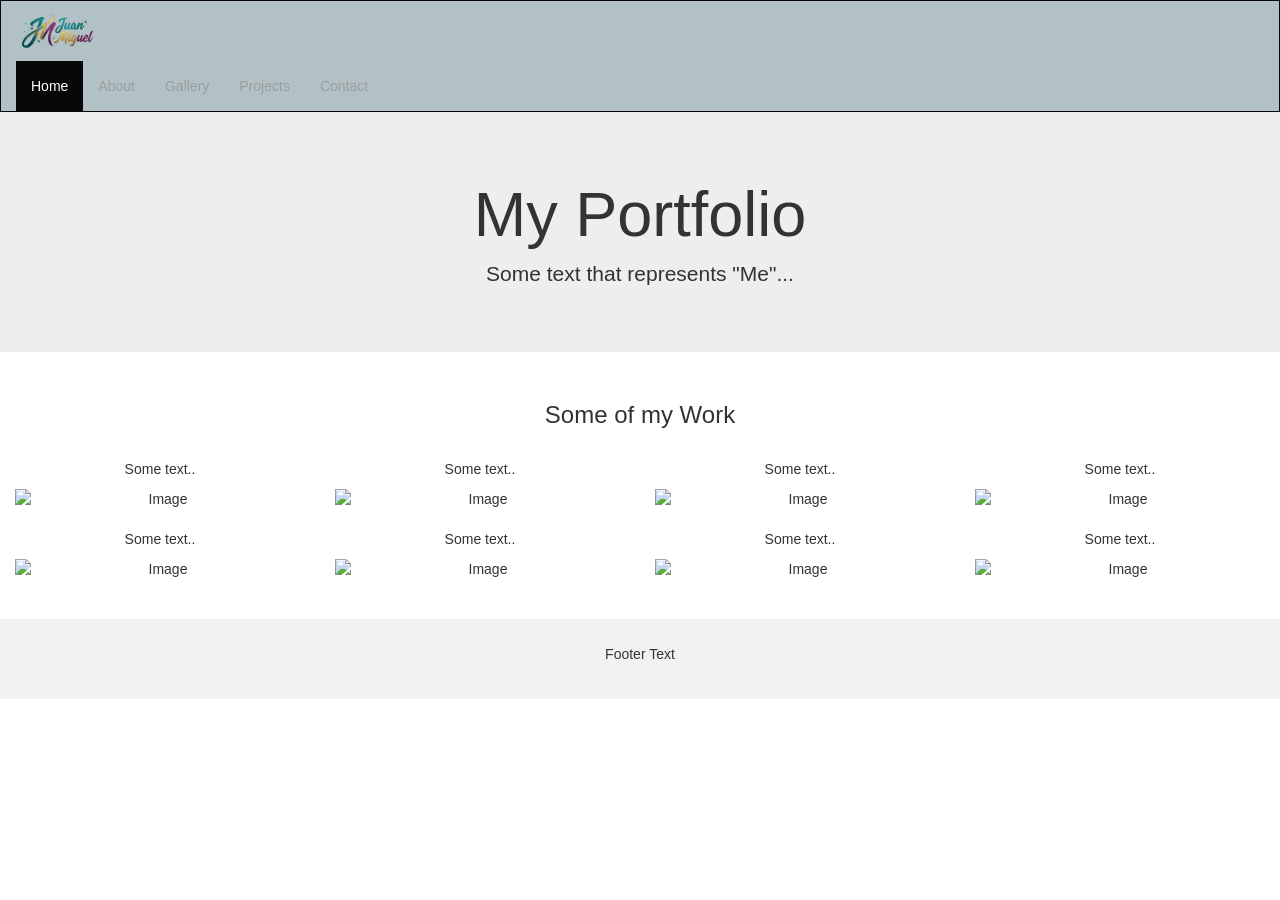
==== Task 1/index.html @ da9d30b0 "maayos yung nav bar" ====
<!DOCTYPE html>
<html lang="en">
<head>
  <title>Task One Portfolio</title>
  <meta charset="utf-8">
  <meta name="viewport" content="width=device-width, initial-scale=1">
  <link rel="stylesheet" href="https://maxcdn.bootstrapcdn.com/bootstrap/3.4.1/css/bootstrap.min.css">
  <script src="https://ajax.googleapis.com/ajax/libs/jquery/3.7.1/jquery.min.js"></script>
  <script src="https://maxcdn.bootstrapcdn.com/bootstrap/3.4.1/js/bootstrap.min.js"></script>
  <style>
    /* Remove the navbar's default margin-bottom and rounded borders */ 

    .navbar {
  margin-bottom: 0;
  border-radius: 0;
  background-color: rgb(177, 193, 197);
}
.navbar-toggle {
  float: right !important;
  margin-right: 15px;
}
.navbar-header {
  float: left;
   width: 100%;
}
  .logo {
  height: 60px;
  width: auto;
  display: block;
  
}
    /* Add a gray background color and some padding to the footer */
    footer {
      background-color: #f2f2f2;
      padding: 25px;
    }
  </style>
</head>
<body>

<nav class="navbar navbar-inverse">
    <div class="navbar-header">
      <button type="button" class="navbar-toggle" data-toggle="collapse" data-target="#myNavbar">
        <span class="icon-bar"></span>
        <span class="icon-bar"></span>
        <span class="icon-bar"></span>                        
      </button>
          <img src="logo.png" class="logo" alt="Logo">
    </div>
    <div class="collapse navbar-collapse" id="myNavbar">
      <ul class="nav navbar-nav">
        <li class="active"><a href="#">Home</a></li>
        <li><a href="#">About</a></li>
        <li><a href="#">Gallery</a></li>
        <li><a href="#">Projects</a></li>
        <li><a href="#">Contact</a></li>
      </ul>
    </div>
  </div>
</nav>

<div class="jumbotron">
  <div class="container text-center">
    <h1>My Portfolio</h1>      
    <p>Some text that represents "Me"...</p>
  </div>
</div>
  
<div class="container-fluid bg-3 text-center">    
  <h3>Some of my Work</h3><br>
  <div class="row">
    <div class="col-sm-3">
      <p>Some text..</p>
      <img src="https://placehold.it/150x80?text=IMAGE" class="img-responsive" style="width:100%" alt="Image">
    </div>
    <div class="col-sm-3"> 
      <p>Some text..</p>
      <img src="https://placehold.it/150x80?text=IMAGE" class="img-responsive" style="width:100%" alt="Image">
    </div>
    <div class="col-sm-3"> 
      <p>Some text..</p>
      <img src="https://placehold.it/150x80?text=IMAGE" class="img-responsive" style="width:100%" alt="Image">
    </div>
    <div class="col-sm-3">
      <p>Some text..</p>
      <img src="https://placehold.it/150x80?text=IMAGE" class="img-responsive" style="width:100%" alt="Image">
    </div>
  </div>
</div><br>

<div class="container-fluid bg-3 text-center">    
  <div class="row">
    <div class="col-sm-3">
      <p>Some text..</p>
      <img src="https://placehold.it/150x80?text=IMAGE" class="img-responsive" style="width:100%" alt="Image">
    </div>
    <div class="col-sm-3"> 
      <p>Some text..</p>
      <img src="https://placehold.it/150x80?text=IMAGE" class="img-responsive" style="width:100%" alt="Image">
    </div>
    <div class="col-sm-3"> 
      <p>Some text..</p>
      <img src="https://placehold.it/150x80?text=IMAGE" class="img-responsive" style="width:100%" alt="Image">
    </div>
    <div class="col-sm-3">
      <p>Some text..</p>
      <img src="https://placehold.it/150x80?text=IMAGE" class="img-responsive" style="width:100%" alt="Image">
    </div>
  </div>
</div><br><br>

<footer class="container-fluid text-center">
  <p>Footer Text</p>
</footer>

</body>
</html>
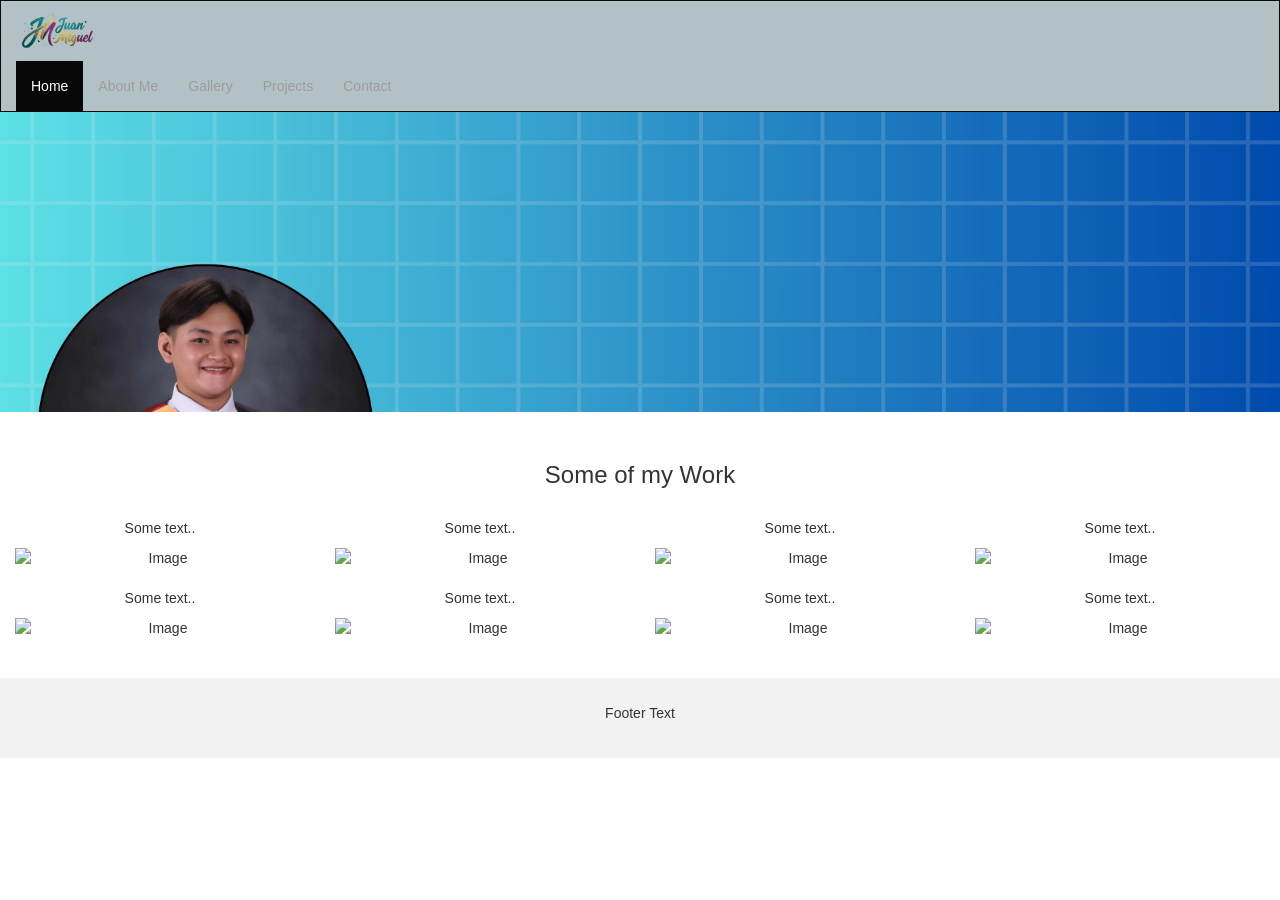
==== commit 2d722487: "may banner" ====
--- a/Task 1/index.html
+++ b/Task 1/index.html
@@ -34,6 +34,13 @@
       background-color: #f2f2f2;
       padding: 25px;
     }
+.portfolio-banner {
+  width: 100%;
+  height: 300px;
+  object-fit: cover;
+  object-position: top;
+  display: block;
+}
   </style>
 </head>
 <body>
@@ -45,12 +52,12 @@
         <span class="icon-bar"></span>
         <span class="icon-bar"></span>                        
       </button>
-          <img src="logo.png" class="logo" alt="Logo">
+          <img src="logo.png" class="logo" alt="Logo"> 
     </div>
     <div class="collapse navbar-collapse" id="myNavbar">
       <ul class="nav navbar-nav">
         <li class="active"><a href="#">Home</a></li>
-        <li><a href="#">About</a></li>
+        <li><a href="#">About Me</a></li>
         <li><a href="#">Gallery</a></li>
         <li><a href="#">Projects</a></li>
         <li><a href="#">Contact</a></li>
@@ -59,11 +66,8 @@
   </div>
 </nav>
 
-<div class="jumbotron">
-  <div class="container text-center">
-    <h1>My Portfolio</h1>      
-    <p>Some text that represents "Me"...</p>
-  </div>
+<div class="jumbotron" style="padding: 0; overflow: hidden;">
+  <img src="pic1.jpg" alt="My Portfolio" class="portfolio-banner">
 </div>
   
 <div class="container-fluid bg-3 text-center">    
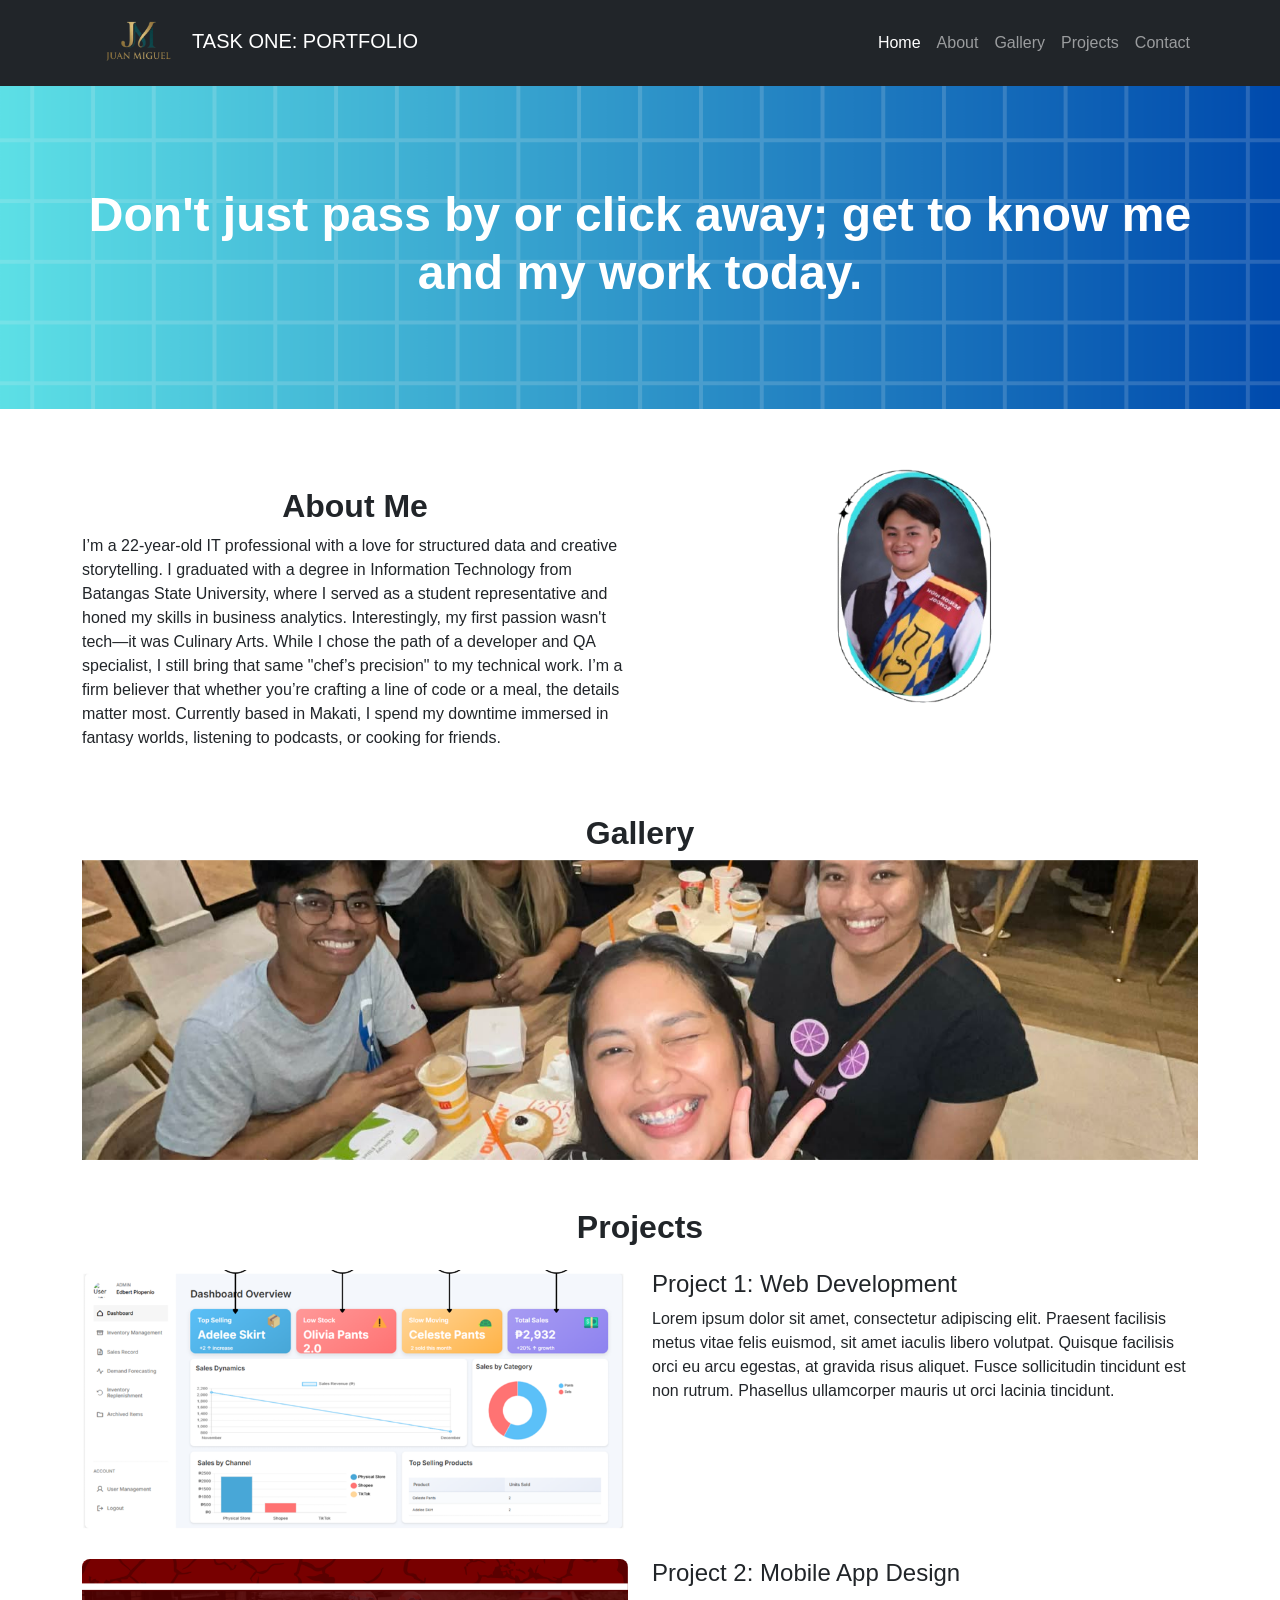
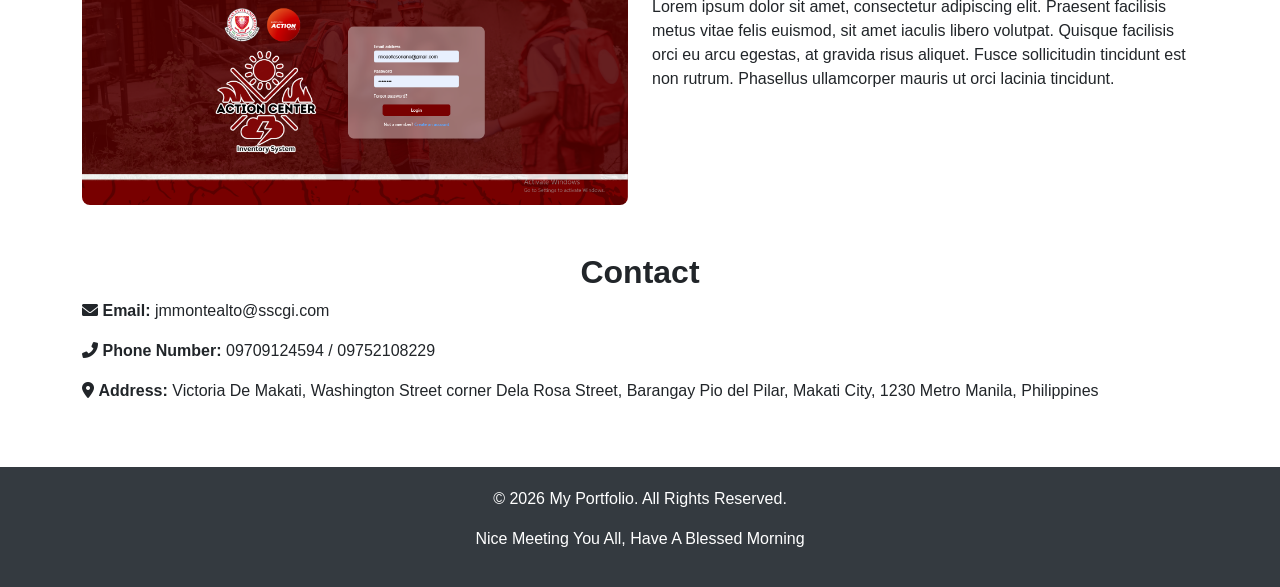
==== commit 163e0366: "yung bagong gawa sa bahay" ====
--- a/Task 1/index.html
+++ b/Task 1/index.html
@@ -1,121 +1,250 @@
 <!DOCTYPE html>
 <html lang="en">
 <head>
-  <title>Task One Portfolio</title>
-  <meta charset="utf-8">
-  <meta name="viewport" content="width=device-width, initial-scale=1">
-  <link rel="stylesheet" href="https://maxcdn.bootstrapcdn.com/bootstrap/3.4.1/css/bootstrap.min.css">
-  <script src="https://ajax.googleapis.com/ajax/libs/jquery/3.7.1/jquery.min.js"></script>
-  <script src="https://maxcdn.bootstrapcdn.com/bootstrap/3.4.1/js/bootstrap.min.js"></script>
-  <style>
-    /* Remove the navbar's default margin-bottom and rounded borders */ 
-
-    .navbar {
-  margin-bottom: 0;
-  border-radius: 0;
-  background-color: rgb(177, 193, 197);
-}
-.navbar-toggle {
-  float: right !important;
-  margin-right: 15px;
-}
-.navbar-header {
-  float: left;
-   width: 100%;
-}
-  .logo {
-  height: 60px;
-  width: auto;
-  display: block;
-  
-}
-    /* Add a gray background color and some padding to the footer */
-    footer {
-      background-color: #f2f2f2;
-      padding: 25px;
-    }
-.portfolio-banner {
-  width: 100%;
-  height: 300px;
-  object-fit: cover;
-  object-position: top;
-  display: block;
-}
-  </style>
+    <meta charset="UTF-8">
+    <meta name="viewport" content="width=device-width, initial-scale=1.0">
+    <title>Portfolio</title>
+    <!-- Bootstrap CSS -->
+    <link href="https://cdn.jsdelivr.net/npm/bootstrap@5.2.3/dist/css/bootstrap.min.css" rel="stylesheet">
+    
+    <!-- Add Font Awesome CDN in the <head> section -->
+<link rel="stylesheet" href="https://cdnjs.cloudflare.com/ajax/libs/font-awesome/6.0.0-beta3/css/all.min.css">
+
+    <!-- Custom CSS -->
+    <style>
+        body {
+            font-family: Arial, sans-serif;
+        }
+        .hero-section {
+            background: #f8f9fa;
+            padding: 50px 0;
+        }
+        .gallery img {
+            width: 100%;
+            height: auto;
+            border-radius: 8px;
+        }
+        .section-title {
+            text-align: center;
+            margin-top: 30px;
+            font-size: 2rem;
+            font-weight: bold;
+        }
+        .contact-form input, .contact-form textarea {
+            border-radius: 5px;
+            border: 1px solid #ddd;
+            padding: 10px;
+            margin-bottom: 15px;
+            width: 100%;
+        }
+        footer {
+            text-align: center;
+            padding: 20px;
+            background-color: #343a40;
+            color: white;
+        }
+    </style>
+    
 </head>
 <body>
 
-<nav class="navbar navbar-inverse">
-    <div class="navbar-header">
-      <button type="button" class="navbar-toggle" data-toggle="collapse" data-target="#myNavbar">
-        <span class="icon-bar"></span>
-        <span class="icon-bar"></span>
-        <span class="icon-bar"></span>                        
-      </button>
-          <img src="logo.png" class="logo" alt="Logo"> 
-    </div>
-    <div class="collapse navbar-collapse" id="myNavbar">
-      <ul class="nav navbar-nav">
-        <li class="active"><a href="#">Home</a></li>
-        <li><a href="#">About Me</a></li>
-        <li><a href="#">Gallery</a></li>
-        <li><a href="#">Projects</a></li>
-        <li><a href="#">Contact</a></li>
-      </ul>
-    </div>
-  </div>
+<!-- Navigation Bar -->
+<nav class="navbar navbar-expand-lg navbar-dark bg-dark">
+    <div class="container">
+        <!-- Logo Image -->
+        <a class="navbar-brand" href="#">
+            <img src="logo.png" alt="My Portfolio Logo" style="height: 60px;">TASK ONE: PORTFOLIO
+        </a>
+        <button class="navbar-toggler" type="button" data-bs-toggle="collapse" data-bs-target="#navbarNav" aria-controls="navbarNav" aria-expanded="false" aria-label="Toggle navigation">
+            <span class="navbar-toggler-icon"></span>
+        </button>
+        <div class="collapse navbar-collapse" id="navbarNav">
+            <ul class="navbar-nav ms-auto">
+                <li class="nav-item">
+                    <a class="nav-link active" aria-current="page" href="#home">Home</a>
+                </li>
+                <li class="nav-item">
+                    <a class="nav-link" href="#about">About</a>
+                </li>
+                <li class="nav-item">
+                    <a class="nav-link" href="#gallery">Gallery</a>
+                </li>
+                <li class="nav-item">
+                    <a class="nav-link" href="#projects">Projects</a>
+                </li>
+                <li class="nav-item">
+                    <a class="nav-link" href="#contact">Contact</a>
+                </li>
+            </ul>
+        </div>
+    </div>
 </nav>
 
-<div class="jumbotron" style="padding: 0; overflow: hidden;">
-  <img src="pic1.jpg" alt="My Portfolio" class="portfolio-banner">
+<!-- Home Section -->
+<section id="home" class="hero-section text-center" style="background-image: url('home.png'); background-size: cover; background-position: center; padding: 100px 0; color: white;">
+    <div class="container">
+        <h1 style="font-family: 'Comic Sans MS', cursive, sans-serif; font-size: 3rem; font-weight: bold;">Don't just pass by or click away; get to know me and my work today.</h1>
+    </div>
+</section>
+
+    <!-- About Section -->
+    <section id="about" class="container my-5">
+        <div class="row">
+            <div class="col-md-6">
+                <h2 class="section-title">About Me</h2>
+                <p>
+
+I’m a 22-year-old IT professional with a love for structured data and creative storytelling. I graduated with a degree in Information Technology from Batangas State University, where I served as a student representative and honed my skills in business analytics.
+
+Interestingly, my first passion wasn't tech—it was Culinary Arts. While I chose the path of a developer and QA specialist, I still bring that same "chef’s precision" to my technical work. I’m a firm believer that whether you’re crafting a line of code or a meal, the details matter most.
+
+Currently based in Makati, I spend my downtime immersed in fantasy worlds, listening to podcasts, or cooking for friends.</p>
+            </div>
+            <div class="col-md-6">
+                <img src="me.png" alt="About Me" class="img-fluid rounded-circle">
+            </div>
+        </div>
+    </section>
+
+
+<!-- Gallery Section -->
+<section id="gallery" class="container my-5">
+    <h2 class="section-title">Gallery</h2>
+
+    <!-- Bootstrap Carousel -->
+    <div id="carouselGallery" class="carousel slide" data-bs-ride="carousel">
+        <div class="carousel-inner">
+            <!-- Carousel items -->
+            <div class="carousel-item active">
+                <img src="gal1.jfif" alt="Gallery Image 1" class="d-block w-100" data-bs-toggle="modal" data-bs-target="#imageModal" style="height: 300px; object-fit: cover;">
+            </div>
+            <div class="carousel-item">
+                <img src="gal2.jfif" alt="Gallery Image 2" class="d-block w-100" data-bs-toggle="modal" data-bs-target="#imageModal" style="height: 300px; object-fit: cover;">
+            </div>
+            <div class="carousel-item">
+                <img src="gal3.jfif" alt="Gallery Image 3" class="d-block w-100" data-bs-toggle="modal" data-bs-target="#imageModal" style="height: 300px; object-fit: cover;">
+            </div>
+            <div class="carousel-item">
+                <img src="gal4.jfif" alt="Gallery Image 4" class="d-block w-100" data-bs-toggle="modal" data-bs-target="#imageModal" style="height: 300px; object-fit: cover;">
+            </div>
+            <div class="carousel-item">
+                <img src="gal5.jfif" alt="Gallery Image 5" class="d-block w-100" data-bs-toggle="modal" data-bs-target="#imageModal" style="height: 300px; object-fit: cover;">
+            </div>
+            <div class="carousel-item">
+                <img src="gal6.jfif" alt="Gallery Image 6" class="d-block w-100" data-bs-toggle="modal" data-bs-target="#imageModal" style="height: 300px; object-fit: cover;">
+            </div>
+        </div>
+    </div>
+</section>
+
+<!-- Projects Section -->
+<section id="projects" class="container my-5">
+    <h2 class="section-title">Projects</h2>
+
+    <!-- Project 1 -->
+    <div class="row my-4">
+        <div class="col-md-6">
+            <img src="project 1.PNG" alt="Project 1" class="img-fluid" style="height: auto; width: 100%; border-radius: 8px;">
+        </div>
+        <div class="col-md-6">
+            <h4>Project 1: Web Development</h4>
+            <p>Lorem ipsum dolor sit amet, consectetur adipiscing elit. Praesent facilisis metus vitae felis euismod, sit amet iaculis libero volutpat. Quisque facilisis orci eu arcu egestas, at gravida risus aliquet. Fusce sollicitudin tincidunt est non rutrum. Phasellus ullamcorper mauris ut orci lacinia tincidunt.</p>
+        </div>
+    </div>
+
+    <!-- Project 2 -->
+    <div class="row my-4">
+        <div class="col-md-6">
+            <img src="project 2.PNG" alt="Project 2" class="img-fluid" style="height: auto; width: 100%; border-radius: 8px;">
+        </div>
+        <div class="col-md-6">
+            <h4>Project 2: Mobile App Design</h4>
+            <p>Lorem ipsum dolor sit amet, consectetur adipiscing elit. Praesent facilisis metus vitae felis euismod, sit amet iaculis libero volutpat. Quisque facilisis orci eu arcu egestas, at gravida risus aliquet. Fusce sollicitudin tincidunt est non rutrum. Phasellus ullamcorper mauris ut orci lacinia tincidunt.</p>
+        </div>
+    </div>
+</section>
+
+<!-- Contact Section -->
+<section id="contact" class="container my-5">
+    <h2 class="section-title">Contact</h2>
+    <div class="row">
+        <div class="col-12">
+            <!-- Email Icon and Text -->
+            <p><i class="fas fa-envelope"></i> <strong>Email:</strong> jmmontealto@sscgi.com</p>
+            <!-- Phone Icon and Text -->
+            <p><i class="fas fa-phone-alt"></i> <strong>Phone Number:</strong> 09709124594 / 09752108229</p>
+            <!-- Address Icon and Text -->
+            <p><i class="fas fa-map-marker-alt"></i> <strong>Address:</strong> Victoria De Makati, Washington Street corner Dela Rosa Street, Barangay Pio del Pilar, Makati City, 1230 Metro Manila, Philippines</p>
+        </div>
+    </div>
+</section>
+
+    <!-- Footer -->
+    <footer>
+        <p>&copy; 2026 My Portfolio. All Rights Reserved.</p>
+        <p>Nice Meeting You All, Have A Blessed Morning</p>
+    </footer>
+
+    <!-- Bootstrap JS -->
+    <script src="https://cdn.jsdelivr.net/npm/bootstrap@5.2.3/dist/js/bootstrap.bundle.min.js"></script>
+
+
+<!-- Modal to View Larger Image -->
+<div class="modal fade" id="imageModal" tabindex="-1" aria-labelledby="imageModalLabel" aria-hidden="true">
+    <div class="modal-dialog modal-dialog-centered">
+        <div class="modal-content">
+            <div class="modal-body position-relative">
+                <!-- Enlarged Image -->
+                <img id="modalImage" src="" class="img-fluid" alt="Enlarged Image">
+                <!-- Modal Controls with "<" and ">" positioned on the left and right of the image -->
+                <span id="prevBtn" class="carousel-control-prev-icon" aria-hidden="true" style="position: absolute; top: 50%; left: 10px; transform: translateY(-50%); font-size: 2rem; color: white; cursor: pointer;">&lt;</span>
+                <span id="nextBtn" class="carousel-control-next-icon" aria-hidden="true" style="position: absolute; top: 50%; right: 10px; transform: translateY(-50%); font-size: 2rem; color: white; cursor: pointer;">&gt;</span>
+            </div>
+        </div>
+    </div>
 </div>
-  
-<div class="container-fluid bg-3 text-center">    
-  <h3>Some of my Work</h3><br>
-  <div class="row">
-    <div class="col-sm-3">
-      <p>Some text..</p>
-      <img src="https://placehold.it/150x80?text=IMAGE" class="img-responsive" style="width:100%" alt="Image">
-    </div>
-    <div class="col-sm-3"> 
-      <p>Some text..</p>
-      <img src="https://placehold.it/150x80?text=IMAGE" class="img-responsive" style="width:100%" alt="Image">
-    </div>
-    <div class="col-sm-3"> 
-      <p>Some text..</p>
-      <img src="https://placehold.it/150x80?text=IMAGE" class="img-responsive" style="width:100%" alt="Image">
-    </div>
-    <div class="col-sm-3">
-      <p>Some text..</p>
-      <img src="https://placehold.it/150x80?text=IMAGE" class="img-responsive" style="width:100%" alt="Image">
-    </div>
-  </div>
-</div><br>
-
-<div class="container-fluid bg-3 text-center">    
-  <div class="row">
-    <div class="col-sm-3">
-      <p>Some text..</p>
-      <img src="https://placehold.it/150x80?text=IMAGE" class="img-responsive" style="width:100%" alt="Image">
-    </div>
-    <div class="col-sm-3"> 
-      <p>Some text..</p>
-      <img src="https://placehold.it/150x80?text=IMAGE" class="img-responsive" style="width:100%" alt="Image">
-    </div>
-    <div class="col-sm-3"> 
-      <p>Some text..</p>
-      <img src="https://placehold.it/150x80?text=IMAGE" class="img-responsive" style="width:100%" alt="Image">
-    </div>
-    <div class="col-sm-3">
-      <p>Some text..</p>
-      <img src="https://placehold.it/150x80?text=IMAGE" class="img-responsive" style="width:100%" alt="Image">
-    </div>
-  </div>
-</div><br><br>
-
-<footer class="container-fluid text-center">
-  <p>Footer Text</p>
-</footer>
+
+<!-- Bootstrap JS -->
+<script src="https://cdn.jsdelivr.net/npm/bootstrap@5.2.3/dist/js/bootstrap.bundle.min.js"></script>
+
+<script>
+    // JavaScript to handle the modal and enlarge images
+    const carouselImages = document.querySelectorAll('.carousel-item img');
+    const modalImage = document.getElementById('modalImage');
+    const prevBtn = document.getElementById('prevBtn');
+    const nextBtn = document.getElementById('nextBtn');
+    
+    let currentIndex = 0;
+
+    // Function to update the modal image source
+    function updateModalImage(index) {
+        modalImage.src = carouselImages[index].src;
+    }
+
+    // Event listener for each image in the carousel
+    carouselImages.forEach((img, index) => {
+        img.addEventListener('click', () => {
+            currentIndex = index;
+            updateModalImage(currentIndex);
+        });
+    });
+
+    // Event listener for 'Next' arrow
+    nextBtn.addEventListener('click', () => {
+        if (currentIndex < carouselImages.length - 1) {
+            currentIndex++;
+            updateModalImage(currentIndex);
+        }
+    });
+
+    // Event listener for 'Previous' arrow
+    prevBtn.addEventListener('click', () => {
+        if (currentIndex > 0) {
+            currentIndex--;
+            updateModalImage(currentIndex);
+        }
+    });
+</script>
 
 </body>
-</html>                           
+</html>
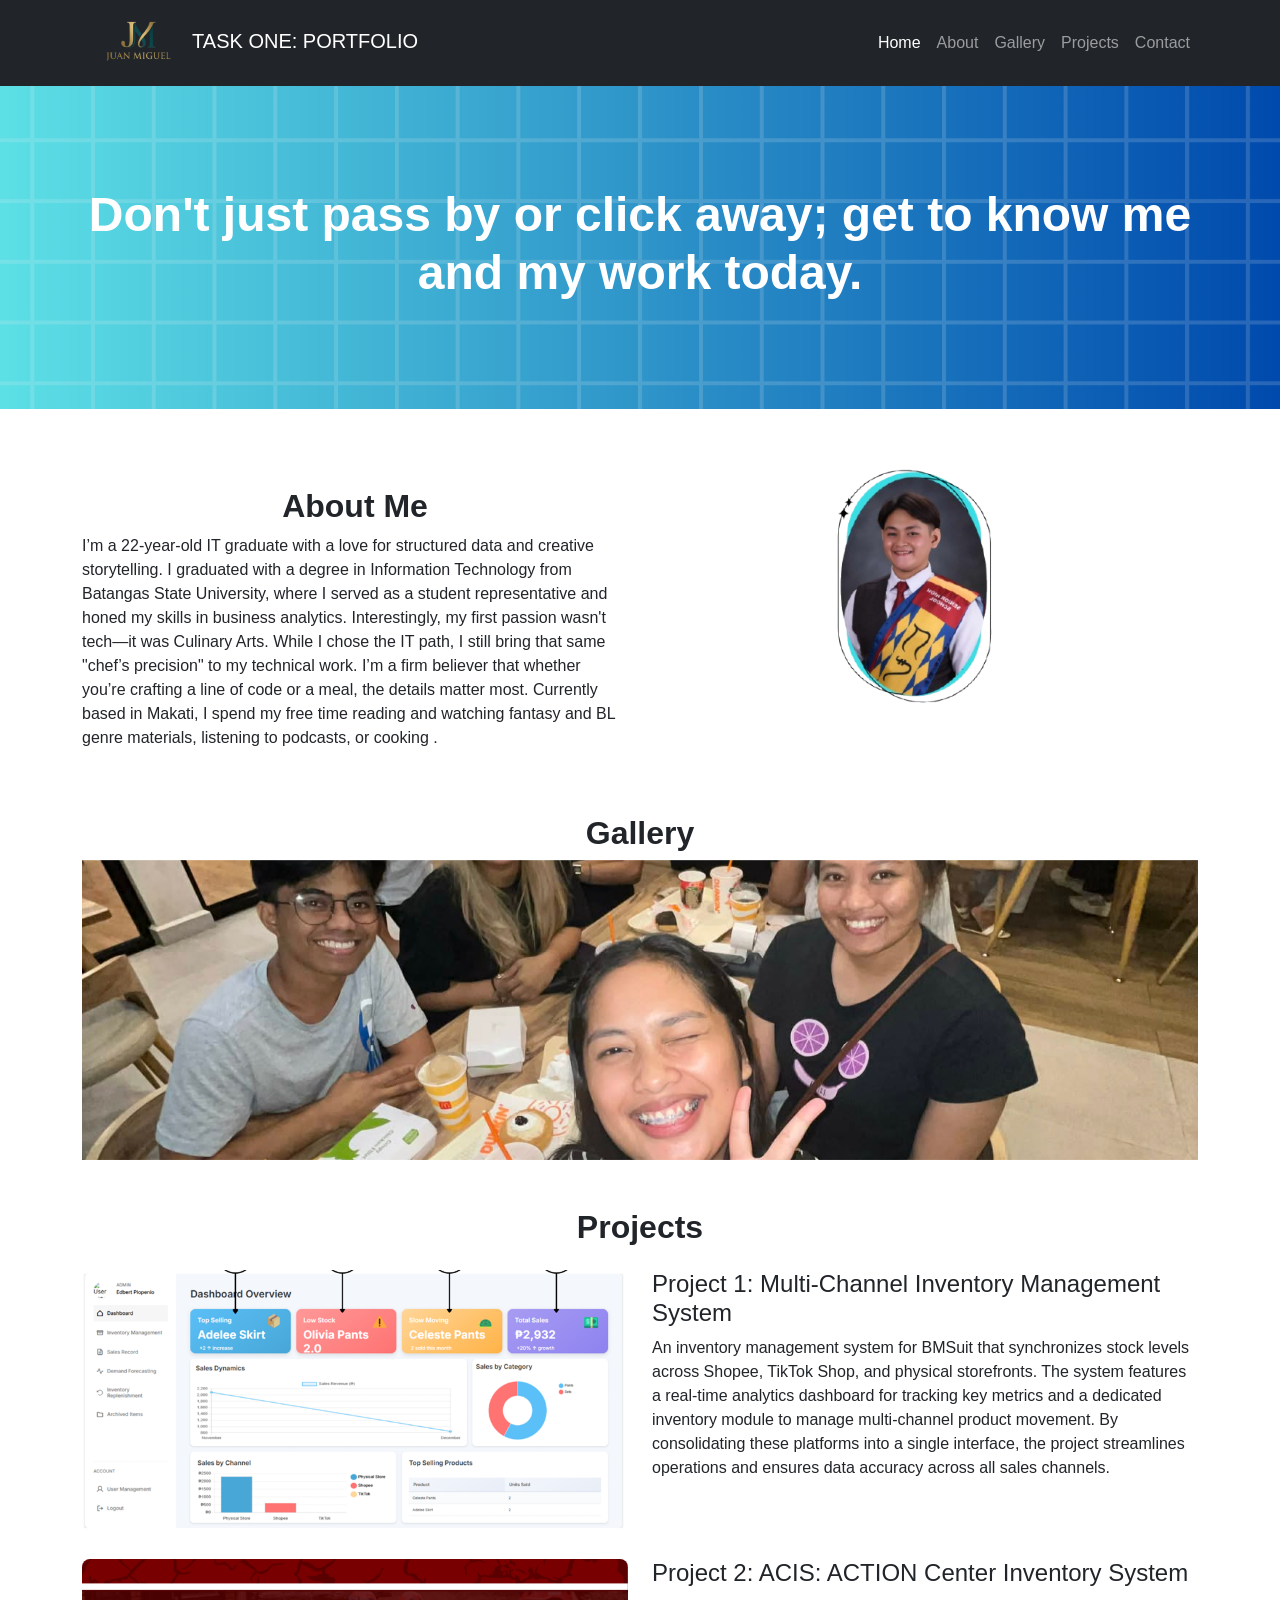
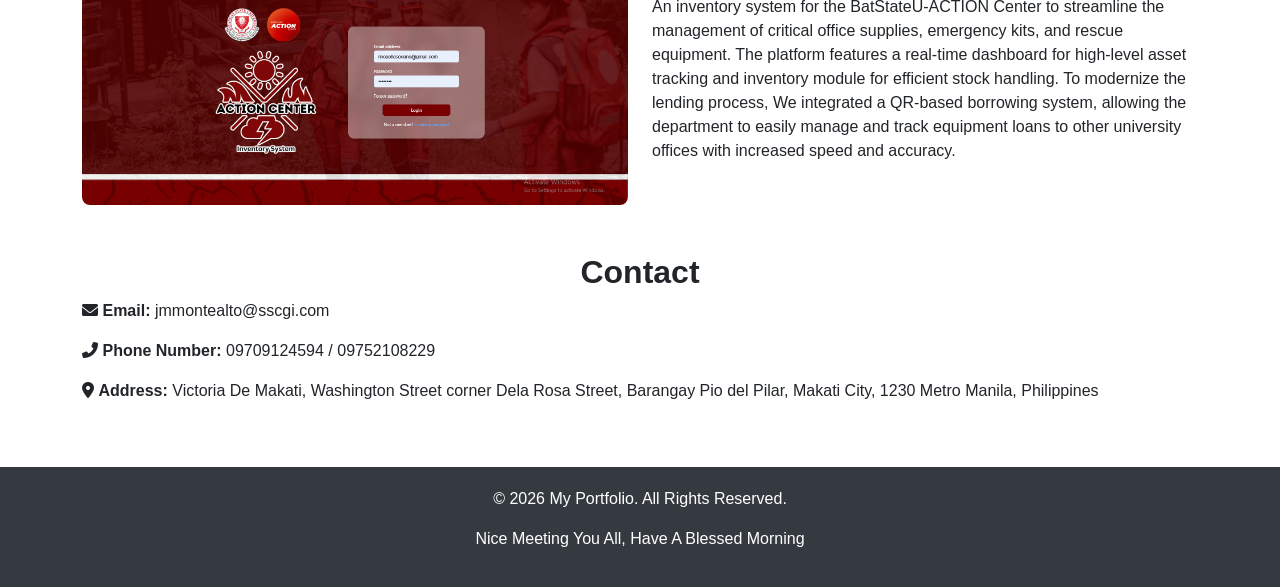
==== commit 6b0561e8: "Semi-Final" ====
--- a/Task 1/index.html
+++ b/Task 1/index.html
@@ -43,6 +43,11 @@
             background-color: #343a40;
             color: white;
         }
+
+.about-img {
+    width: 100%;
+    max-width: 900px; /* increase this */
+}
     </style>
     
 </head>
@@ -94,14 +99,16 @@
                 <h2 class="section-title">About Me</h2>
                 <p>
 
-I’m a 22-year-old IT professional with a love for structured data and creative storytelling. I graduated with a degree in Information Technology from Batangas State University, where I served as a student representative and honed my skills in business analytics.
-
-Interestingly, my first passion wasn't tech—it was Culinary Arts. While I chose the path of a developer and QA specialist, I still bring that same "chef’s precision" to my technical work. I’m a firm believer that whether you’re crafting a line of code or a meal, the details matter most.
-
-Currently based in Makati, I spend my downtime immersed in fantasy worlds, listening to podcasts, or cooking for friends.</p>
+I’m a 22-year-old IT graduate with a love for structured data and creative storytelling. I graduated with a degree in Information Technology from Batangas State University, where I served as a student representative and honed my skills in business analytics.
+
+
+Interestingly, my first passion wasn't tech—it was Culinary Arts. While I chose the IT path, I still bring that same "chef’s precision" to my technical work. I’m a firm believer that whether you’re crafting a line of code or a meal, the details matter most.
+
+
+Currently based in Makati, I spend my free time reading and watching fantasy and BL genre materials, listening to podcasts, or cooking .</p>
             </div>
             <div class="col-md-6">
-                <img src="me.png" alt="About Me" class="img-fluid rounded-circle">
+                <img src="me.png" alt="About Me" class="img-fluid rounded-circle about-img">
             </div>
         </div>
     </section>
@@ -147,8 +154,8 @@
             <img src="project 1.PNG" alt="Project 1" class="img-fluid" style="height: auto; width: 100%; border-radius: 8px;">
         </div>
         <div class="col-md-6">
-            <h4>Project 1: Web Development</h4>
-            <p>Lorem ipsum dolor sit amet, consectetur adipiscing elit. Praesent facilisis metus vitae felis euismod, sit amet iaculis libero volutpat. Quisque facilisis orci eu arcu egestas, at gravida risus aliquet. Fusce sollicitudin tincidunt est non rutrum. Phasellus ullamcorper mauris ut orci lacinia tincidunt.</p>
+            <h4>Project 1: Multi-Channel Inventory Management System</h4>
+            <p> An inventory management system for BMSuit that synchronizes stock levels across Shopee, TikTok Shop, and physical storefronts. The system features a real-time analytics dashboard for tracking key metrics and a dedicated inventory module to manage multi-channel product movement. By consolidating these platforms into a single interface, the project streamlines operations and ensures data accuracy across all sales channels.</p>
         </div>
     </div>
 
@@ -158,8 +165,8 @@
             <img src="project 2.PNG" alt="Project 2" class="img-fluid" style="height: auto; width: 100%; border-radius: 8px;">
         </div>
         <div class="col-md-6">
-            <h4>Project 2: Mobile App Design</h4>
-            <p>Lorem ipsum dolor sit amet, consectetur adipiscing elit. Praesent facilisis metus vitae felis euismod, sit amet iaculis libero volutpat. Quisque facilisis orci eu arcu egestas, at gravida risus aliquet. Fusce sollicitudin tincidunt est non rutrum. Phasellus ullamcorper mauris ut orci lacinia tincidunt.</p>
+            <h4>Project 2: ACIS: ACTION Center Inventory System</h4>
+            <p>An inventory system for the BatStateU-ACTION Center to streamline the management of critical office supplies, emergency kits, and rescue equipment. The platform features a real-time dashboard for high-level asset tracking and inventory module for efficient stock handling. To modernize the lending process, We integrated a QR-based borrowing system, allowing the department to easily manage and track equipment loans to other university offices with increased speed and accuracy.</p>
         </div>
     </div>
 </section>
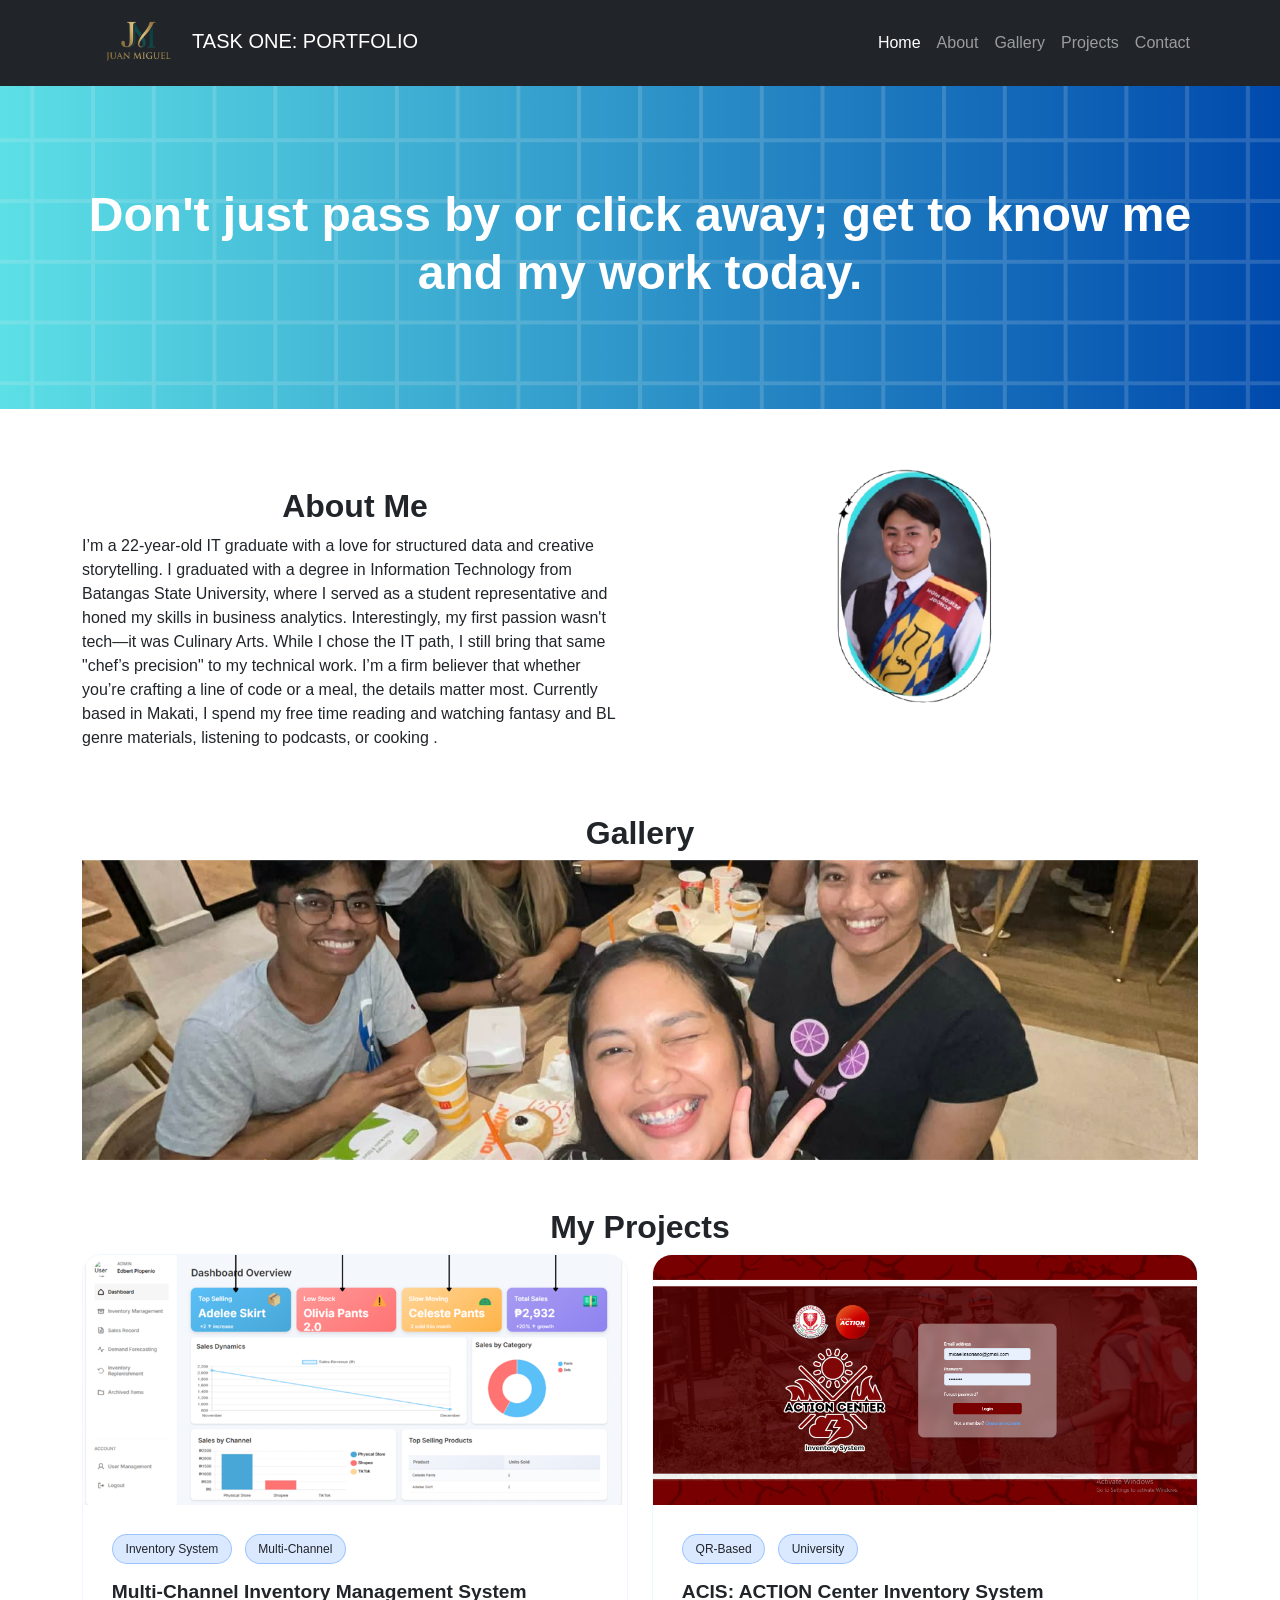
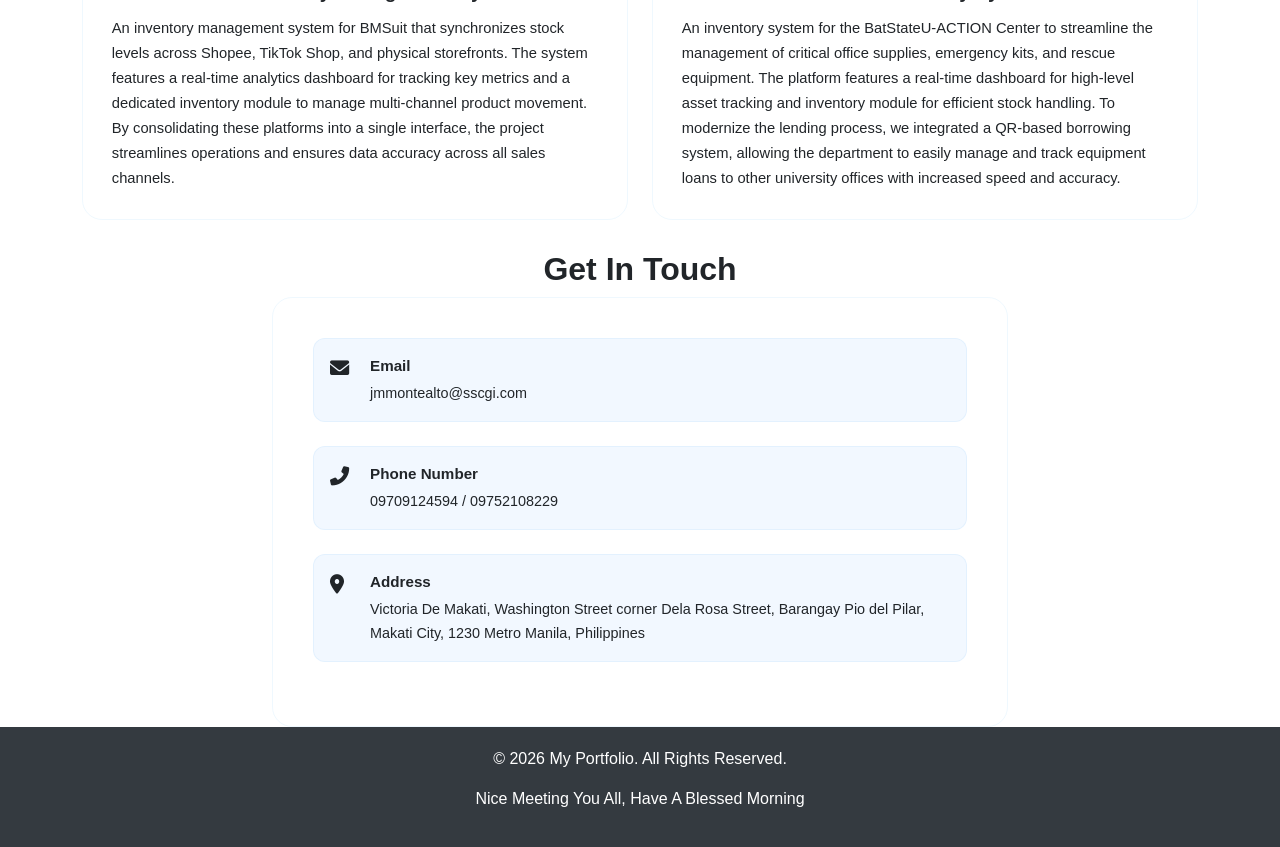
==== commit 3e5682bf: "Yung may addition na index1" ====
--- a/Task 1/index.html
+++ b/Task 1/index.html
@@ -48,6 +48,132 @@
     width: 100%;
     max-width: 900px; /* increase this */
 }
+
+
+        /* ===== PROJECTS ===== */
+        #projects {
+            background: linear-gradient(180deg, var(--dark-blue) 0%, rgba(152, 183, 236, 0.5) 100%);
+        }
+
+        .project-card {
+            background: var(--card-bg);
+            border-radius: 20px;
+            overflow: hidden;
+            border: 1px solid rgba(100, 181, 246, 0.1);
+            height: 100%;
+            position: relative;
+        }
+
+        .project-card::before {
+            content: '';
+            position: absolute;
+            top: 0;
+            left: 0;
+            right: 0;
+            height: 4px;
+            background: linear-gradient(90deg, var(--primary-blue), var(--accent-blue));
+        }
+
+        .project-img-wrapper {
+            position: relative;
+            overflow: hidden;
+            height: 250px;
+        }
+
+        .project-img-wrapper img {
+            width: 100%;
+            height: 100%;
+            object-fit: cover;
+        }
+
+        .project-body {
+            padding: 1.8rem;
+        }
+
+        .project-body h4 {
+            font-weight: 600;
+            margin-bottom: 0.8rem;
+            color: var(--text-white);
+            font-size: 1.2rem;
+        }
+
+        .project-body p {
+            color: var(--text-light);
+            font-size: 0.92rem;
+            line-height: 1.7;
+            margin-bottom: 0;
+        }
+
+        .project-tag {
+            display: inline-block;
+            padding: 0.3rem 0.8rem;
+            background: rgba(13, 110, 253, 0.15);
+            border: 1px solid rgba(13, 110, 253, 0.3);
+            border-radius: 50px;
+            color: var(--light-blue);
+            font-size: 0.75rem;
+            margin-right: 0.5rem;
+            margin-bottom: 0.5rem;
+            font-weight: 500;
+        }
+
+        
+        /* ===== CONTACT ===== */
+        #contact {
+            background: linear-gradient(180deg, rgba(17, 34, 64, 0.5) 0%, var(--dark-blue) 100%);
+        }
+
+        .contact-card {
+            background: var(--card-bg);
+            border-radius: 20px;
+            padding: 2.5rem;
+            border: 1px solid rgba(100, 181, 246, 0.1);
+            height: 100%;
+        }
+
+        .contact-icon {
+            width: 55px;
+            height: 55px;
+            border-radius: 15px;
+            background: linear-gradient(135deg, var(--primary-blue), var(--light-blue));
+            display: flex;
+            align-items: center;
+            justify-content: center;
+            font-size: 1.3rem;
+            color: white;
+            margin-bottom: 1.2rem;
+        }
+
+        .contact-info-item {
+            display: flex;
+            align-items: flex-start;
+            margin-bottom: 1.5rem;
+            padding: 1rem;
+            background: rgba(13, 110, 253, 0.05);
+            border-radius: 12px;
+            border: 1px solid rgba(100, 181, 246, 0.1);
+        }
+
+        .contact-info-item i {
+            color: var(--accent-blue);
+            font-size: 1.2rem;
+            margin-right: 1rem;
+            margin-top: 3px;
+            min-width: 24px;
+        }
+
+        .contact-info-item strong {
+            color: var(--text-white);
+            display: block;
+            margin-bottom: 0.2rem;
+            font-size: 0.95rem;
+        }
+
+        .contact-info-item span {
+            color: var(--text-light);
+            font-size: 0.9rem;
+        }
+
     </style>
     
 </head>
@@ -145,46 +271,87 @@
 </section>
 
 <!-- Projects Section -->
-<section id="projects" class="container my-5">
-    <h2 class="section-title">Projects</h2>
-
-    <!-- Project 1 -->
-    <div class="row my-4">
-        <div class="col-md-6">
-            <img src="project 1.PNG" alt="Project 1" class="img-fluid" style="height: auto; width: 100%; border-radius: 8px;">
-        </div>
-        <div class="col-md-6">
-            <h4>Project 1: Multi-Channel Inventory Management System</h4>
-            <p> An inventory management system for BMSuit that synchronizes stock levels across Shopee, TikTok Shop, and physical storefronts. The system features a real-time analytics dashboard for tracking key metrics and a dedicated inventory module to manage multi-channel product movement. By consolidating these platforms into a single interface, the project streamlines operations and ensures data accuracy across all sales channels.</p>
-        </div>
-    </div>
-
-    <!-- Project 2 -->
-    <div class="row my-4">
-        <div class="col-md-6">
-            <img src="project 2.PNG" alt="Project 2" class="img-fluid" style="height: auto; width: 100%; border-radius: 8px;">
-        </div>
-        <div class="col-md-6">
-            <h4>Project 2: ACIS: ACTION Center Inventory System</h4>
-            <p>An inventory system for the BatStateU-ACTION Center to streamline the management of critical office supplies, emergency kits, and rescue equipment. The platform features a real-time dashboard for high-level asset tracking and inventory module for efficient stock handling. To modernize the lending process, We integrated a QR-based borrowing system, allowing the department to easily manage and track equipment loans to other university offices with increased speed and accuracy.</p>
+<section id="projects">
+    <div class="container">
+        <h2 class="section-title">My <span>Projects</span></h2>
+
+        <div class="row g-4">
+            <!-- Project 1 -->
+            <div class="col-md-6">
+                <div class="project-card">
+                    <div class="project-img-wrapper">
+                        <img src="project 1.PNG" alt="Project 1">
+                    </div>
+                    <div class="project-body">
+                        <div class="project-tags mb-2">
+                            <span class="project-tag">Inventory System</span>
+                            <span class="project-tag">Multi-Channel</span>
+                        </div>
+                        <h4>Multi-Channel Inventory Management System</h4>
+                        <p>An inventory management system for BMSuit that synchronizes stock levels across Shopee, TikTok Shop, and physical storefronts. The system features a real-time analytics dashboard for tracking key metrics and a dedicated inventory module to manage multi-channel product movement. By consolidating these platforms into a single interface, the project streamlines operations and ensures data accuracy across all sales channels.</p>
+                    </div>
+                </div>
+            </div>
+
+            <!-- Project 2 -->
+            <div class="col-md-6">
+                <div class="project-card">
+                    <div class="project-img-wrapper">
+                        <img src="project 2.PNG" alt="Project 2">
+                    </div>
+                    <div class="project-body">
+                        <div class="project-tags mb-2">
+                            <span class="project-tag">QR-Based</span>
+                            <span class="project-tag">University</span>
+                        </div>
+                        <h4>ACIS: ACTION Center Inventory System</h4>
+                        <p>An inventory system for the BatStateU-ACTION Center to streamline the management of critical office supplies, emergency kits, and rescue equipment. The platform features a real-time dashboard for high-level asset tracking and inventory module for efficient stock handling. To modernize the lending process, we integrated a QR-based borrowing system, allowing the department to easily manage and track equipment loans to other university offices with increased speed and accuracy.</p>
+                    </div>
+                </div>
+            </div>
         </div>
     </div>
 </section>
 
 <!-- Contact Section -->
-<section id="contact" class="container my-5">
-    <h2 class="section-title">Contact</h2>
-    <div class="row">
-        <div class="col-12">
-            <!-- Email Icon and Text -->
-            <p><i class="fas fa-envelope"></i> <strong>Email:</strong> jmmontealto@sscgi.com</p>
-            <!-- Phone Icon and Text -->
-            <p><i class="fas fa-phone-alt"></i> <strong>Phone Number:</strong> 09709124594 / 09752108229</p>
-            <!-- Address Icon and Text -->
-            <p><i class="fas fa-map-marker-alt"></i> <strong>Address:</strong> Victoria De Makati, Washington Street corner Dela Rosa Street, Barangay Pio del Pilar, Makati City, 1230 Metro Manila, Philippines</p>
+<section id="contact">
+    <div class="container">
+        <h2 class="section-title">Get In <span>Touch</span></h2>
+
+        <div class="row justify-content-center">
+            <div class="col-lg-8">
+                <div class="contact-card">
+                    <div class="row">
+                        <div class="col-12">
+                            <div class="contact-info-item">
+                                <i class="fas fa-envelope"></i>
+                                <div>
+                                    <strong>Email</strong>
+                                    <span>jmmontealto@sscgi.com</span>
+                                </div>
+                            </div>
+                            <div class="contact-info-item">
+                                <i class="fas fa-phone-alt"></i>
+                                <div>
+                                    <strong>Phone Number</strong>
+                                    <span>09709124594 / 09752108229</span>
+                                </div>
+                            </div>
+                            <div class="contact-info-item">
+                                <i class="fas fa-map-marker-alt"></i>
+                                <div>
+                                    <strong>Address</strong>
+                                    <span>Victoria De Makati, Washington Street corner Dela Rosa Street, Barangay Pio del Pilar, Makati City, 1230 Metro Manila, Philippines</span>
+                                </div>
+                            </div>
+                        </div>
+                    </div>
+                </div>
+            </div>
         </div>
     </div>
 </section>
+
 
     <!-- Footer -->
     <footer>
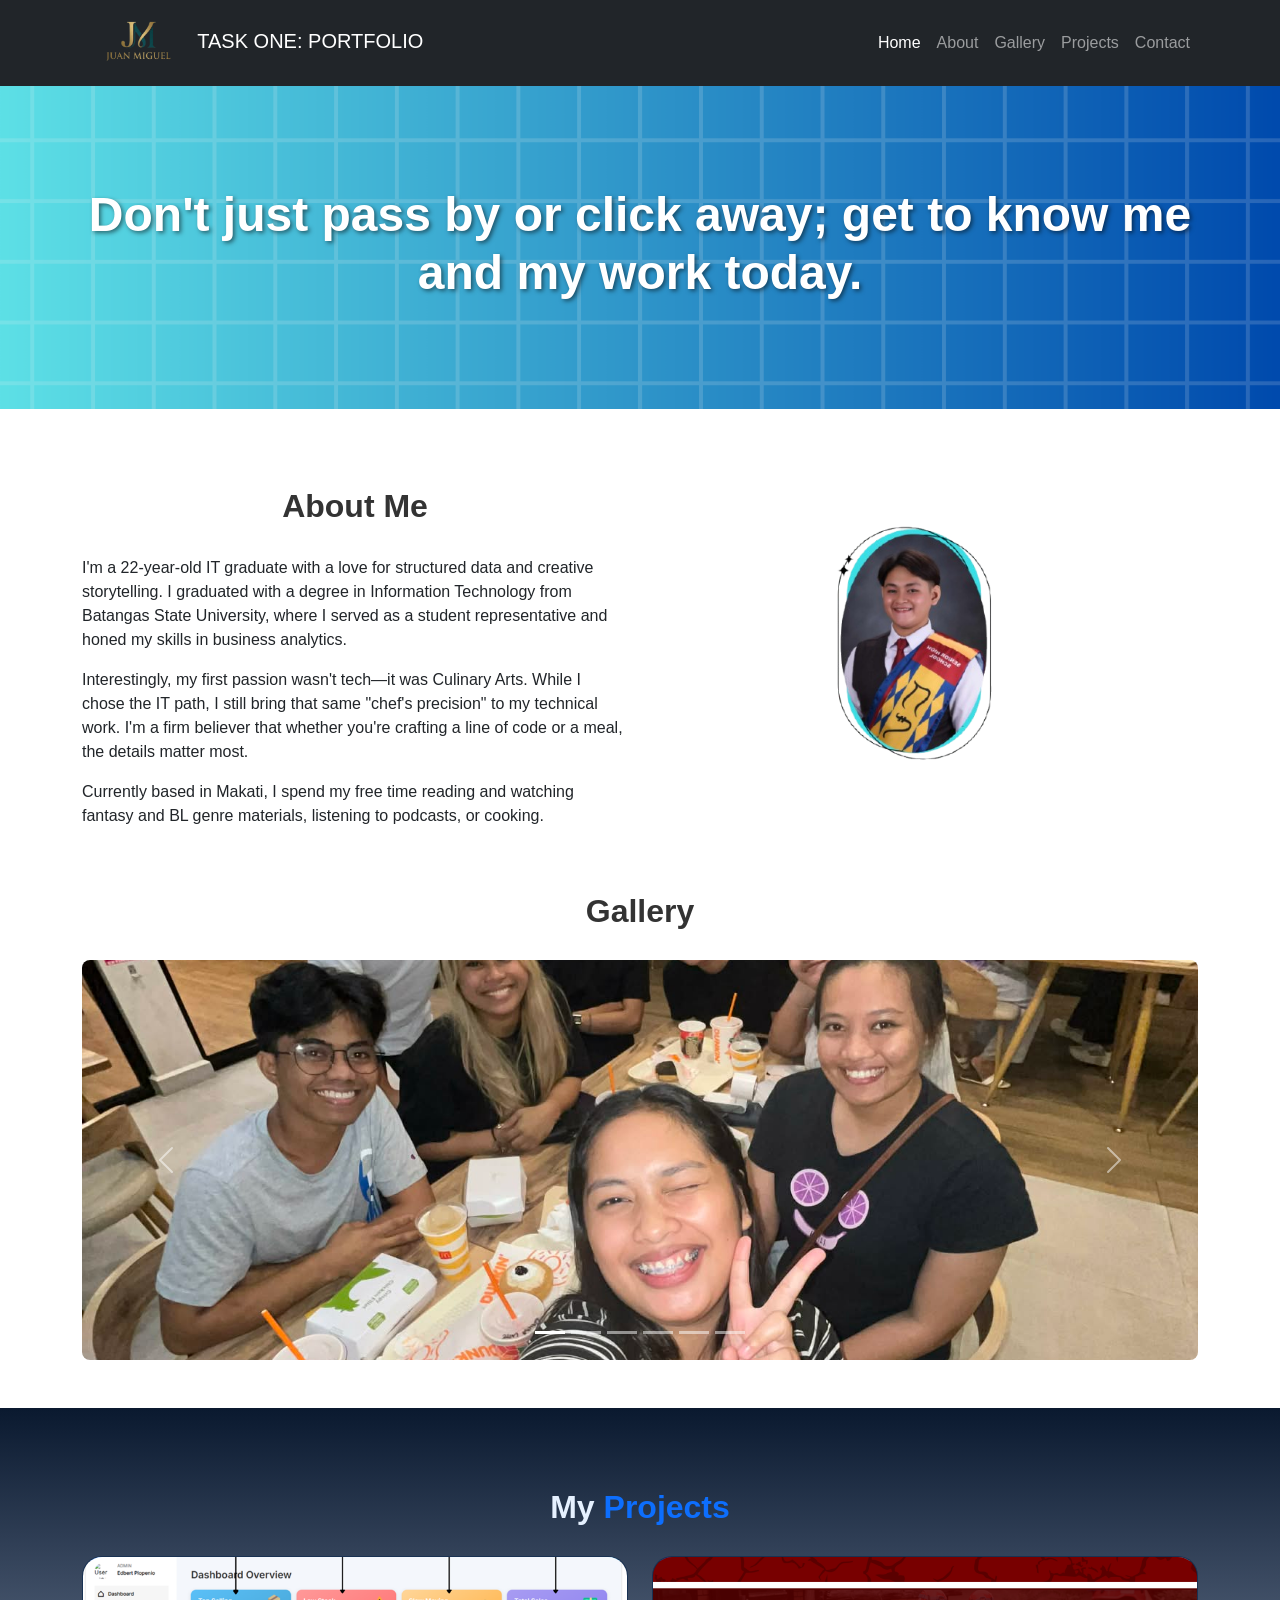
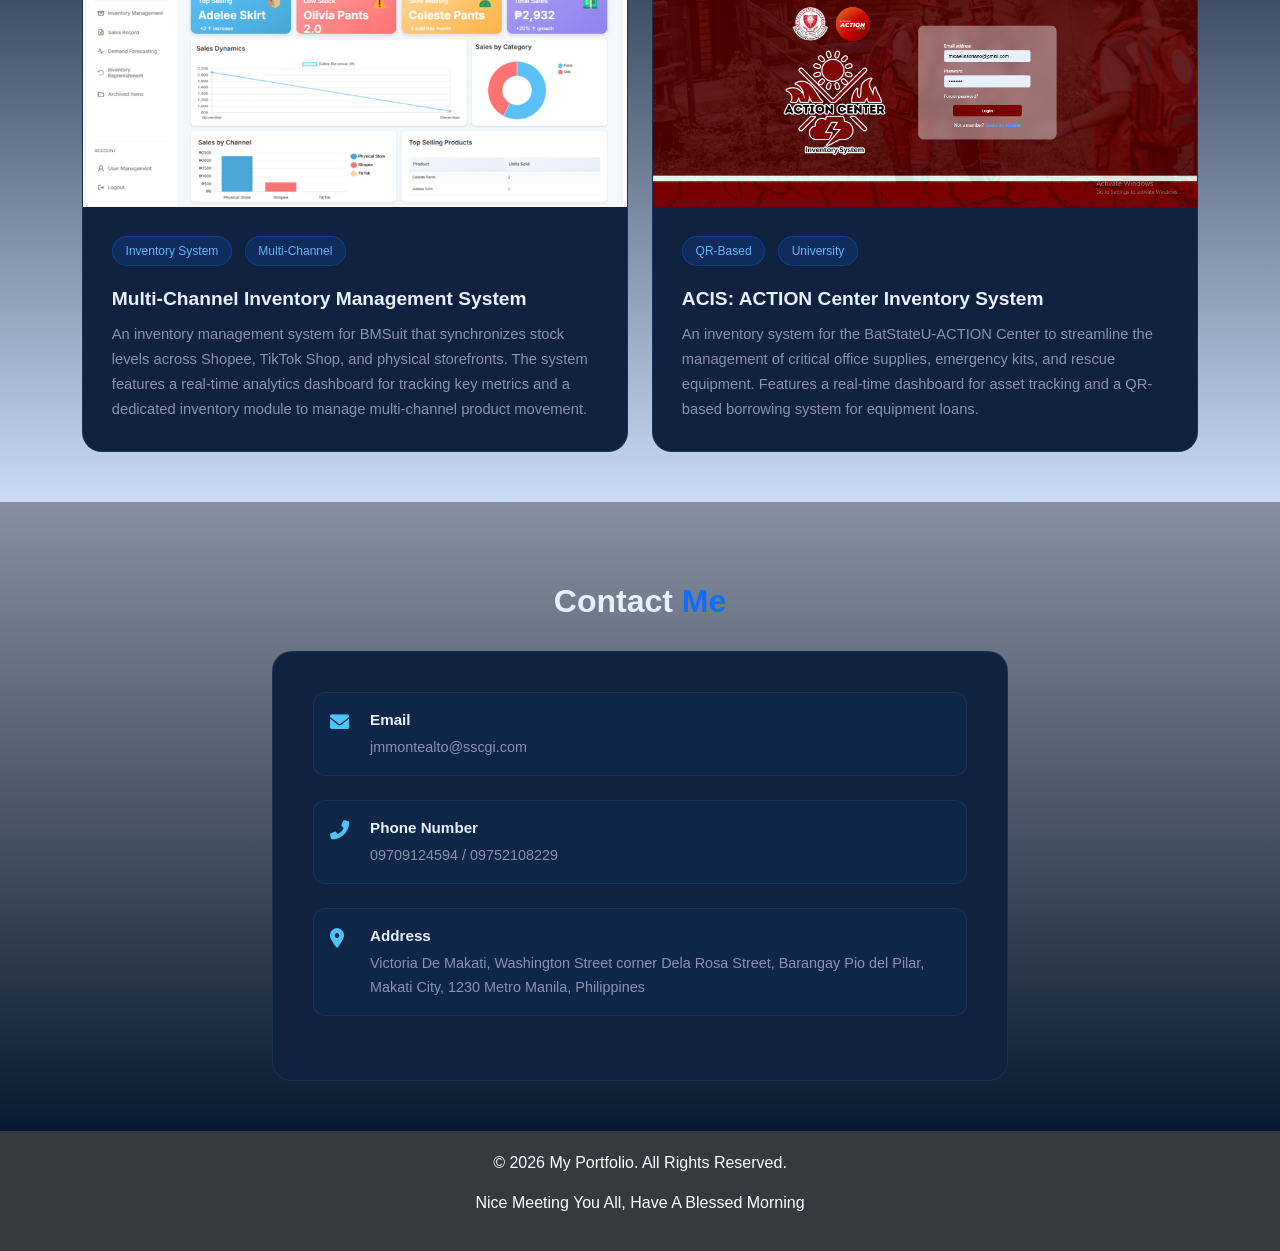
==== commit c5022769: "yung maedyo cleansed" ====
--- a/Task 1/index.html
+++ b/Task 1/index.html
@@ -4,55 +4,76 @@
     <meta charset="UTF-8">
     <meta name="viewport" content="width=device-width, initial-scale=1.0">
     <title>Portfolio</title>
+    
     <!-- Bootstrap CSS -->
     <link href="https://cdn.jsdelivr.net/npm/bootstrap@5.2.3/dist/css/bootstrap.min.css" rel="stylesheet">
     
-    <!-- Add Font Awesome CDN in the <head> section -->
-<link rel="stylesheet" href="https://cdnjs.cloudflare.com/ajax/libs/font-awesome/6.0.0-beta3/css/all.min.css">
-
-    <!-- Custom CSS -->
+    <!-- Font Awesome -->
+    <link rel="stylesheet" href="https://cdnjs.cloudflare.com/ajax/libs/font-awesome/6.0.0-beta3/css/all.min.css">
+
     <style>
+        :root {
+            --dark-blue: #0a192f;
+            --primary-blue: #0d6efd;
+            --light-blue: #64b5f6;
+            --accent-blue: #4fc3f7;
+            --card-bg: #112240;
+            --text-white: #e6f1ff;
+            --text-light: #8892b0;
+        }
+
         body {
             font-family: Arial, sans-serif;
         }
-        .hero-section {
-            background: #f8f9fa;
-            padding: 50px 0;
-        }
-        .gallery img {
-            width: 100%;
-            height: auto;
-            border-radius: 8px;
-        }
+
         .section-title {
             text-align: center;
             margin-top: 30px;
+            margin-bottom: 30px;
             font-size: 2rem;
             font-weight: bold;
-        }
-        .contact-form input, .contact-form textarea {
-            border-radius: 5px;
-            border: 1px solid #ddd;
-            padding: 10px;
-            margin-bottom: 15px;
+            color: var(--text-white);
+        }
+
+        .section-title span {
+            color: var(--primary-blue);
+        }
+
+        /* ===== HERO ===== */
+        .hero-section {
+            background-image: url('home.png');
+            background-size: cover;
+            background-position: center;
+            padding: 100px 0;
+            color: white;
+        }
+
+        .hero-section h1 {
+            font-family: 'Comic Sans MS', cursive, sans-serif;
+            font-size: 3rem;
+            font-weight: bold;
+            text-shadow: 2px 2px 4px rgba(0,0,0,0.5);
+        }
+
+        /* ===== ABOUT ===== */
+        .about-img {
             width: 100%;
-        }
-        footer {
-            text-align: center;
-            padding: 20px;
-            background-color: #343a40;
-            color: white;
-        }
-
-.about-img {
-    width: 100%;
-    max-width: 900px; /* increase this */
-}
-
+            height: auto;
+            border-radius: 50%;
+        }
+
+        /* ===== GALLERY ===== */
+        .carousel-item img {
+            height: 400px;
+            object-fit: cover;
+            cursor: pointer;
+            border-radius: 8px;
+        }
 
         /* ===== PROJECTS ===== */
         #projects {
             background: linear-gradient(180deg, var(--dark-blue) 0%, rgba(152, 183, 236, 0.5) 100%);
+            padding: 50px 0;
         }
 
         .project-card {
@@ -102,6 +123,10 @@
             font-size: 0.92rem;
             line-height: 1.7;
             margin-bottom: 0;
+        }
+
+        .project-tags {
+            margin-bottom: 0.8rem;
         }
 
         .project-tag {
@@ -117,10 +142,10 @@
             font-weight: 500;
         }
 
-        
         /* ===== CONTACT ===== */
         #contact {
             background: linear-gradient(180deg, rgba(17, 34, 64, 0.5) 0%, var(--dark-blue) 100%);
+            padding: 50px 0;
         }
 
         .contact-card {
@@ -129,19 +154,6 @@
             padding: 2.5rem;
             border: 1px solid rgba(100, 181, 246, 0.1);
             height: 100%;
-        }
-
-        .contact-icon {
-            width: 55px;
-            height: 55px;
-            border-radius: 15px;
-            background: linear-gradient(135deg, var(--primary-blue), var(--light-blue));
-            display: flex;
-            align-items: center;
-            justify-content: center;
-            font-size: 1.3rem;
-            color: white;
-            margin-bottom: 1.2rem;
         }
 
         .contact-info-item {
@@ -174,99 +186,148 @@
             font-size: 0.9rem;
         }
 
+        /* ===== MODAL ===== */
+        .modal-control-btn {
+            position: absolute;
+            top: 50%;
+            transform: translateY(-50%);
+            background: rgba(0, 0, 0, 0.6);
+            border: none;
+            color: white;
+            width: 50px;
+            height: 50px;
+            border-radius: 50%;
+            display: flex;
+            align-items: center;
+            justify-content: center;
+            cursor: pointer;
+            transition: background 0.3s;
+            z-index: 10;
+        }
+
+        .modal-control-btn:hover {
+            background: rgba(0, 0, 0, 0.8);
+        }
+
+        .modal-prev { left: 15px; }
+        .modal-next { right: 15px; }
+
+        /* ===== FOOTER ===== */
+        footer {
+            text-align: center;
+            padding: 20px;
+            background-color: #343a40;
+            color: white;
+        }
+
+        /* ===== RESPONSIVE ===== */
+        @media (max-width: 768px) {
+            .hero-section h1 {
+                font-size: 1.8rem;
+            }
+            
+            .carousel-item img {
+                height: 250px;
+            }
+            
+            .section-title {
+                font-size: 1.5rem;
+            }
+        }
     </style>
-    
 </head>
 <body>
 
-<!-- Navigation Bar -->
+<!-- Navigation -->
 <nav class="navbar navbar-expand-lg navbar-dark bg-dark">
     <div class="container">
-        <!-- Logo Image -->
         <a class="navbar-brand" href="#">
-            <img src="logo.png" alt="My Portfolio Logo" style="height: 60px;">TASK ONE: PORTFOLIO
+            <img src="logo.png" alt="My Portfolio Logo" style="height: 60px;"> TASK ONE: PORTFOLIO
         </a>
-        <button class="navbar-toggler" type="button" data-bs-toggle="collapse" data-bs-target="#navbarNav" aria-controls="navbarNav" aria-expanded="false" aria-label="Toggle navigation">
+        <button class="navbar-toggler" type="button" data-bs-toggle="collapse" data-bs-target="#navbarNav">
             <span class="navbar-toggler-icon"></span>
         </button>
         <div class="collapse navbar-collapse" id="navbarNav">
             <ul class="navbar-nav ms-auto">
-                <li class="nav-item">
-                    <a class="nav-link active" aria-current="page" href="#home">Home</a>
-                </li>
-                <li class="nav-item">
-                    <a class="nav-link" href="#about">About</a>
-                </li>
-                <li class="nav-item">
-                    <a class="nav-link" href="#gallery">Gallery</a>
-                </li>
-                <li class="nav-item">
-                    <a class="nav-link" href="#projects">Projects</a>
-                </li>
-                <li class="nav-item">
-                    <a class="nav-link" href="#contact">Contact</a>
-                </li>
+                <li class="nav-item"><a class="nav-link active" href="#home">Home</a></li>
+                <li class="nav-item"><a class="nav-link" href="#about">About</a></li>
+                <li class="nav-item"><a class="nav-link" href="#gallery">Gallery</a></li>
+                <li class="nav-item"><a class="nav-link" href="#projects">Projects</a></li>
+                <li class="nav-item"><a class="nav-link" href="#contact">Contact</a></li>
             </ul>
         </div>
     </div>
 </nav>
 
 <!-- Home Section -->
-<section id="home" class="hero-section text-center" style="background-image: url('home.png'); background-size: cover; background-position: center; padding: 100px 0; color: white;">
+<section id="home" class="hero-section text-center">
     <div class="container">
-        <h1 style="font-family: 'Comic Sans MS', cursive, sans-serif; font-size: 3rem; font-weight: bold;">Don't just pass by or click away; get to know me and my work today.</h1>
+        <h1>Don't just pass by or click away; get to know me and my work today.</h1>
     </div>
 </section>
 
-    <!-- About Section -->
-    <section id="about" class="container my-5">
-        <div class="row">
-            <div class="col-md-6">
-                <h2 class="section-title">About Me</h2>
-                <p>
-
-I’m a 22-year-old IT graduate with a love for structured data and creative storytelling. I graduated with a degree in Information Technology from Batangas State University, where I served as a student representative and honed my skills in business analytics.
-
-
-Interestingly, my first passion wasn't tech—it was Culinary Arts. While I chose the IT path, I still bring that same "chef’s precision" to my technical work. I’m a firm believer that whether you’re crafting a line of code or a meal, the details matter most.
-
-
-Currently based in Makati, I spend my free time reading and watching fantasy and BL genre materials, listening to podcasts, or cooking .</p>
-            </div>
-            <div class="col-md-6">
-                <img src="me.png" alt="About Me" class="img-fluid rounded-circle about-img">
-            </div>
-        </div>
-    </section>
-
+<!-- About Section -->
+<section id="about" class="container my-5">
+    <div class="row align-items-center">
+        <div class="col-md-6">
+            <h2 class="section-title" style="color: #333;">About Me</h2>
+            <p>
+                I'm a 22-year-old IT graduate with a love for structured data and creative storytelling. I graduated with a degree in Information Technology from Batangas State University, where I served as a student representative and honed my skills in business analytics.
+            </p>
+            <p>
+                Interestingly, my first passion wasn't tech—it was Culinary Arts. While I chose the IT path, I still bring that same "chef's precision" to my technical work. I'm a firm believer that whether you're crafting a line of code or a meal, the details matter most.
+            </p>
+            <p>
+                Currently based in Makati, I spend my free time reading and watching fantasy and BL genre materials, listening to podcasts, or cooking.
+            </p>
+        </div>
+        <div class="col-md-6 text-center">
+            <img src="me.png" alt="About Me" class="img-fluid about-img">
+        </div>
+    </div>
+</section>
 
 <!-- Gallery Section -->
 <section id="gallery" class="container my-5">
-    <h2 class="section-title">Gallery</h2>
-
-    <!-- Bootstrap Carousel -->
+    <h2 class="section-title" style="color: #333;">Gallery</h2>
+    
     <div id="carouselGallery" class="carousel slide" data-bs-ride="carousel">
+        <div class="carousel-indicators">
+            <button type="button" data-bs-target="#carouselGallery" data-bs-slide-to="0" class="active"></button>
+            <button type="button" data-bs-target="#carouselGallery" data-bs-slide-to="1"></button>
+            <button type="button" data-bs-target="#carouselGallery" data-bs-slide-to="2"></button>
+            <button type="button" data-bs-target="#carouselGallery" data-bs-slide-to="3"></button>
+            <button type="button" data-bs-target="#carouselGallery" data-bs-slide-to="4"></button>
+            <button type="button" data-bs-target="#carouselGallery" data-bs-slide-to="5"></button>
+        </div>
+        
         <div class="carousel-inner">
-            <!-- Carousel items -->
             <div class="carousel-item active">
-                <img src="gal1.jfif" alt="Gallery Image 1" class="d-block w-100" data-bs-toggle="modal" data-bs-target="#imageModal" style="height: 300px; object-fit: cover;">
+                <img src="gal1.jfif" alt="Gallery Image 1" class="d-block w-100" data-bs-toggle="modal" data-bs-target="#imageModal">
             </div>
             <div class="carousel-item">
-                <img src="gal2.jfif" alt="Gallery Image 2" class="d-block w-100" data-bs-toggle="modal" data-bs-target="#imageModal" style="height: 300px; object-fit: cover;">
+                <img src="gal2.jfif" alt="Gallery Image 2" class="d-block w-100" data-bs-toggle="modal" data-bs-target="#imageModal">
             </div>
             <div class="carousel-item">
-                <img src="gal3.jfif" alt="Gallery Image 3" class="d-block w-100" data-bs-toggle="modal" data-bs-target="#imageModal" style="height: 300px; object-fit: cover;">
+                <img src="gal3.jfif" alt="Gallery Image 3" class="d-block w-100" data-bs-toggle="modal" data-bs-target="#imageModal">
             </div>
             <div class="carousel-item">
-                <img src="gal4.jfif" alt="Gallery Image 4" class="d-block w-100" data-bs-toggle="modal" data-bs-target="#imageModal" style="height: 300px; object-fit: cover;">
+                <img src="gal4.jfif" alt="Gallery Image 4" class="d-block w-100" data-bs-toggle="modal" data-bs-target="#imageModal">
             </div>
             <div class="carousel-item">
-                <img src="gal5.jfif" alt="Gallery Image 5" class="d-block w-100" data-bs-toggle="modal" data-bs-target="#imageModal" style="height: 300px; object-fit: cover;">
+                <img src="gal5.jfif" alt="Gallery Image 5" class="d-block w-100" data-bs-toggle="modal" data-bs-target="#imageModal">
             </div>
             <div class="carousel-item">
-                <img src="gal6.jfif" alt="Gallery Image 6" class="d-block w-100" data-bs-toggle="modal" data-bs-target="#imageModal" style="height: 300px; object-fit: cover;">
-            </div>
-        </div>
+                <img src="gal6.jfif" alt="Gallery Image 6" class="d-block w-100" data-bs-toggle="modal" data-bs-target="#imageModal">
+            </div>
+        </div>
+        
+        <button class="carousel-control-prev" type="button" data-bs-target="#carouselGallery" data-bs-slide="prev">
+            <span class="carousel-control-prev-icon"></span>
+        </button>
+        <button class="carousel-control-next" type="button" data-bs-target="#carouselGallery" data-bs-slide="next">
+            <span class="carousel-control-next-icon"></span>
+        </button>
     </div>
 </section>
 
@@ -280,15 +341,15 @@
             <div class="col-md-6">
                 <div class="project-card">
                     <div class="project-img-wrapper">
-                        <img src="project 1.PNG" alt="Project 1">
+                        <img src="project 1.PNG" alt="Multi-Channel Inventory Management System">
                     </div>
                     <div class="project-body">
-                        <div class="project-tags mb-2">
+                        <div class="project-tags">
                             <span class="project-tag">Inventory System</span>
                             <span class="project-tag">Multi-Channel</span>
                         </div>
                         <h4>Multi-Channel Inventory Management System</h4>
-                        <p>An inventory management system for BMSuit that synchronizes stock levels across Shopee, TikTok Shop, and physical storefronts. The system features a real-time analytics dashboard for tracking key metrics and a dedicated inventory module to manage multi-channel product movement. By consolidating these platforms into a single interface, the project streamlines operations and ensures data accuracy across all sales channels.</p>
+                        <p>An inventory management system for BMSuit that synchronizes stock levels across Shopee, TikTok Shop, and physical storefronts. The system features a real-time analytics dashboard for tracking key metrics and a dedicated inventory module to manage multi-channel product movement.</p>
                     </div>
                 </div>
             </div>
@@ -297,15 +358,15 @@
             <div class="col-md-6">
                 <div class="project-card">
                     <div class="project-img-wrapper">
-                        <img src="project 2.PNG" alt="Project 2">
+                        <img src="project 2.PNG" alt="ACIS: ACTION Center Inventory System">
                     </div>
                     <div class="project-body">
-                        <div class="project-tags mb-2">
+                        <div class="project-tags">
                             <span class="project-tag">QR-Based</span>
                             <span class="project-tag">University</span>
                         </div>
                         <h4>ACIS: ACTION Center Inventory System</h4>
-                        <p>An inventory system for the BatStateU-ACTION Center to streamline the management of critical office supplies, emergency kits, and rescue equipment. The platform features a real-time dashboard for high-level asset tracking and inventory module for efficient stock handling. To modernize the lending process, we integrated a QR-based borrowing system, allowing the department to easily manage and track equipment loans to other university offices with increased speed and accuracy.</p>
+                        <p>An inventory system for the BatStateU-ACTION Center to streamline the management of critical office supplies, emergency kits, and rescue equipment. Features a real-time dashboard for asset tracking and a QR-based borrowing system for equipment loans.</p>
                     </div>
                 </div>
             </div>
@@ -316,63 +377,56 @@
 <!-- Contact Section -->
 <section id="contact">
     <div class="container">
-        <h2 class="section-title">Get In <span>Touch</span></h2>
+        <h2 class="section-title">Contact <span>Me</span></h2>
 
         <div class="row justify-content-center">
             <div class="col-lg-8">
                 <div class="contact-card">
-                    <div class="row">
-                        <div class="col-12">
-                            <div class="contact-info-item">
-                                <i class="fas fa-envelope"></i>
-                                <div>
-                                    <strong>Email</strong>
-                                    <span>jmmontealto@sscgi.com</span>
-                                </div>
-                            </div>
-                            <div class="contact-info-item">
-                                <i class="fas fa-phone-alt"></i>
-                                <div>
-                                    <strong>Phone Number</strong>
-                                    <span>09709124594 / 09752108229</span>
-                                </div>
-                            </div>
-                            <div class="contact-info-item">
-                                <i class="fas fa-map-marker-alt"></i>
-                                <div>
-                                    <strong>Address</strong>
-                                    <span>Victoria De Makati, Washington Street corner Dela Rosa Street, Barangay Pio del Pilar, Makati City, 1230 Metro Manila, Philippines</span>
-                                </div>
-                            </div>
+                    <div class="contact-info-item">
+                        <i class="fas fa-envelope"></i>
+                        <div>
+                            <strong>Email</strong>
+                            <span>jmmontealto@sscgi.com</span>
                         </div>
                     </div>
+                    <div class="contact-info-item">
+                        <i class="fas fa-phone-alt"></i>
+                        <div>
+                            <strong>Phone Number</strong>
+                            <span>09709124594 / 09752108229</span>
+                        </div>
+                    </div>
+                    <div class="contact-info-item">
+                        <i class="fas fa-map-marker-alt"></i>
+                        <div>
+                            <strong>Address</strong>
+                            <span>Victoria De Makati, Washington Street corner Dela Rosa Street, Barangay Pio del Pilar, Makati City, 1230 Metro Manila, Philippines</span>
+                        </div>
+                    </div>
                 </div>
             </div>
         </div>
     </div>
 </section>
 
-
-    <!-- Footer -->
-    <footer>
-        <p>&copy; 2026 My Portfolio. All Rights Reserved.</p>
-        <p>Nice Meeting You All, Have A Blessed Morning</p>
-    </footer>
-
-    <!-- Bootstrap JS -->
-    <script src="https://cdn.jsdelivr.net/npm/bootstrap@5.2.3/dist/js/bootstrap.bundle.min.js"></script>
-
-
-<!-- Modal to View Larger Image -->
-<div class="modal fade" id="imageModal" tabindex="-1" aria-labelledby="imageModalLabel" aria-hidden="true">
-    <div class="modal-dialog modal-dialog-centered">
-        <div class="modal-content">
-            <div class="modal-body position-relative">
-                <!-- Enlarged Image -->
-                <img id="modalImage" src="" class="img-fluid" alt="Enlarged Image">
-                <!-- Modal Controls with "<" and ">" positioned on the left and right of the image -->
-                <span id="prevBtn" class="carousel-control-prev-icon" aria-hidden="true" style="position: absolute; top: 50%; left: 10px; transform: translateY(-50%); font-size: 2rem; color: white; cursor: pointer;">&lt;</span>
-                <span id="nextBtn" class="carousel-control-next-icon" aria-hidden="true" style="position: absolute; top: 50%; right: 10px; transform: translateY(-50%); font-size: 2rem; color: white; cursor: pointer;">&gt;</span>
+<!-- Footer -->
+<footer>
+    <p>&copy; 2026 My Portfolio. All Rights Reserved.</p>
+    <p>Nice Meeting You All, Have A Blessed Morning</p>
+</footer>
+
+<!-- Image Modal -->
+<div class="modal fade" id="imageModal" tabindex="-1" aria-hidden="true">
+    <div class="modal-dialog modal-dialog-centered modal-lg">
+        <div class="modal-content bg-transparent border-0">
+            <div class="modal-body position-relative p-0">
+                <img id="modalImage" src="" class="img-fluid rounded" alt="Enlarged view">
+                <button type="button" id="prevBtn" class="modal-control-btn modal-prev">
+                    <i class="fas fa-chevron-left"></i>
+                </button>
+                <button type="button" id="nextBtn" class="modal-control-btn modal-next">
+                    <i class="fas fa-chevron-right"></i>
+                </button>
             </div>
         </div>
     </div>
@@ -382,7 +436,6 @@
 <script src="https://cdn.jsdelivr.net/npm/bootstrap@5.2.3/dist/js/bootstrap.bundle.min.js"></script>
 
 <script>
-    // JavaScript to handle the modal and enlarge images
     const carouselImages = document.querySelectorAll('.carousel-item img');
     const modalImage = document.getElementById('modalImage');
     const prevBtn = document.getElementById('prevBtn');
@@ -390,12 +443,13 @@
     
     let currentIndex = 0;
 
-    // Function to update the modal image source
     function updateModalImage(index) {
-        modalImage.src = carouselImages[index].src;
+        if (carouselImages[index]) {
+            modalImage.src = carouselImages[index].src;
+            modalImage.alt = carouselImages[index].alt || 'Gallery image';
+        }
     }
 
-    // Event listener for each image in the carousel
     carouselImages.forEach((img, index) => {
         img.addEventListener('click', () => {
             currentIndex = index;
@@ -403,20 +457,16 @@
         });
     });
 
-    // Event listener for 'Next' arrow
-    nextBtn.addEventListener('click', () => {
-        if (currentIndex < carouselImages.length - 1) {
-            currentIndex++;
-            updateModalImage(currentIndex);
-        }
+    nextBtn.addEventListener('click', (e) => {
+        e.stopPropagation();
+        currentIndex = (currentIndex + 1) % carouselImages.length;
+        updateModalImage(currentIndex);
     });
 
-    // Event listener for 'Previous' arrow
-    prevBtn.addEventListener('click', () => {
-        if (currentIndex > 0) {
-            currentIndex--;
-            updateModalImage(currentIndex);
-        }
+    prevBtn.addEventListener('click', (e) => {
+        e.stopPropagation();
+        currentIndex = (currentIndex - 1 + carouselImages.length) % carouselImages.length;
+        updateModalImage(currentIndex);
     });
 </script>
 
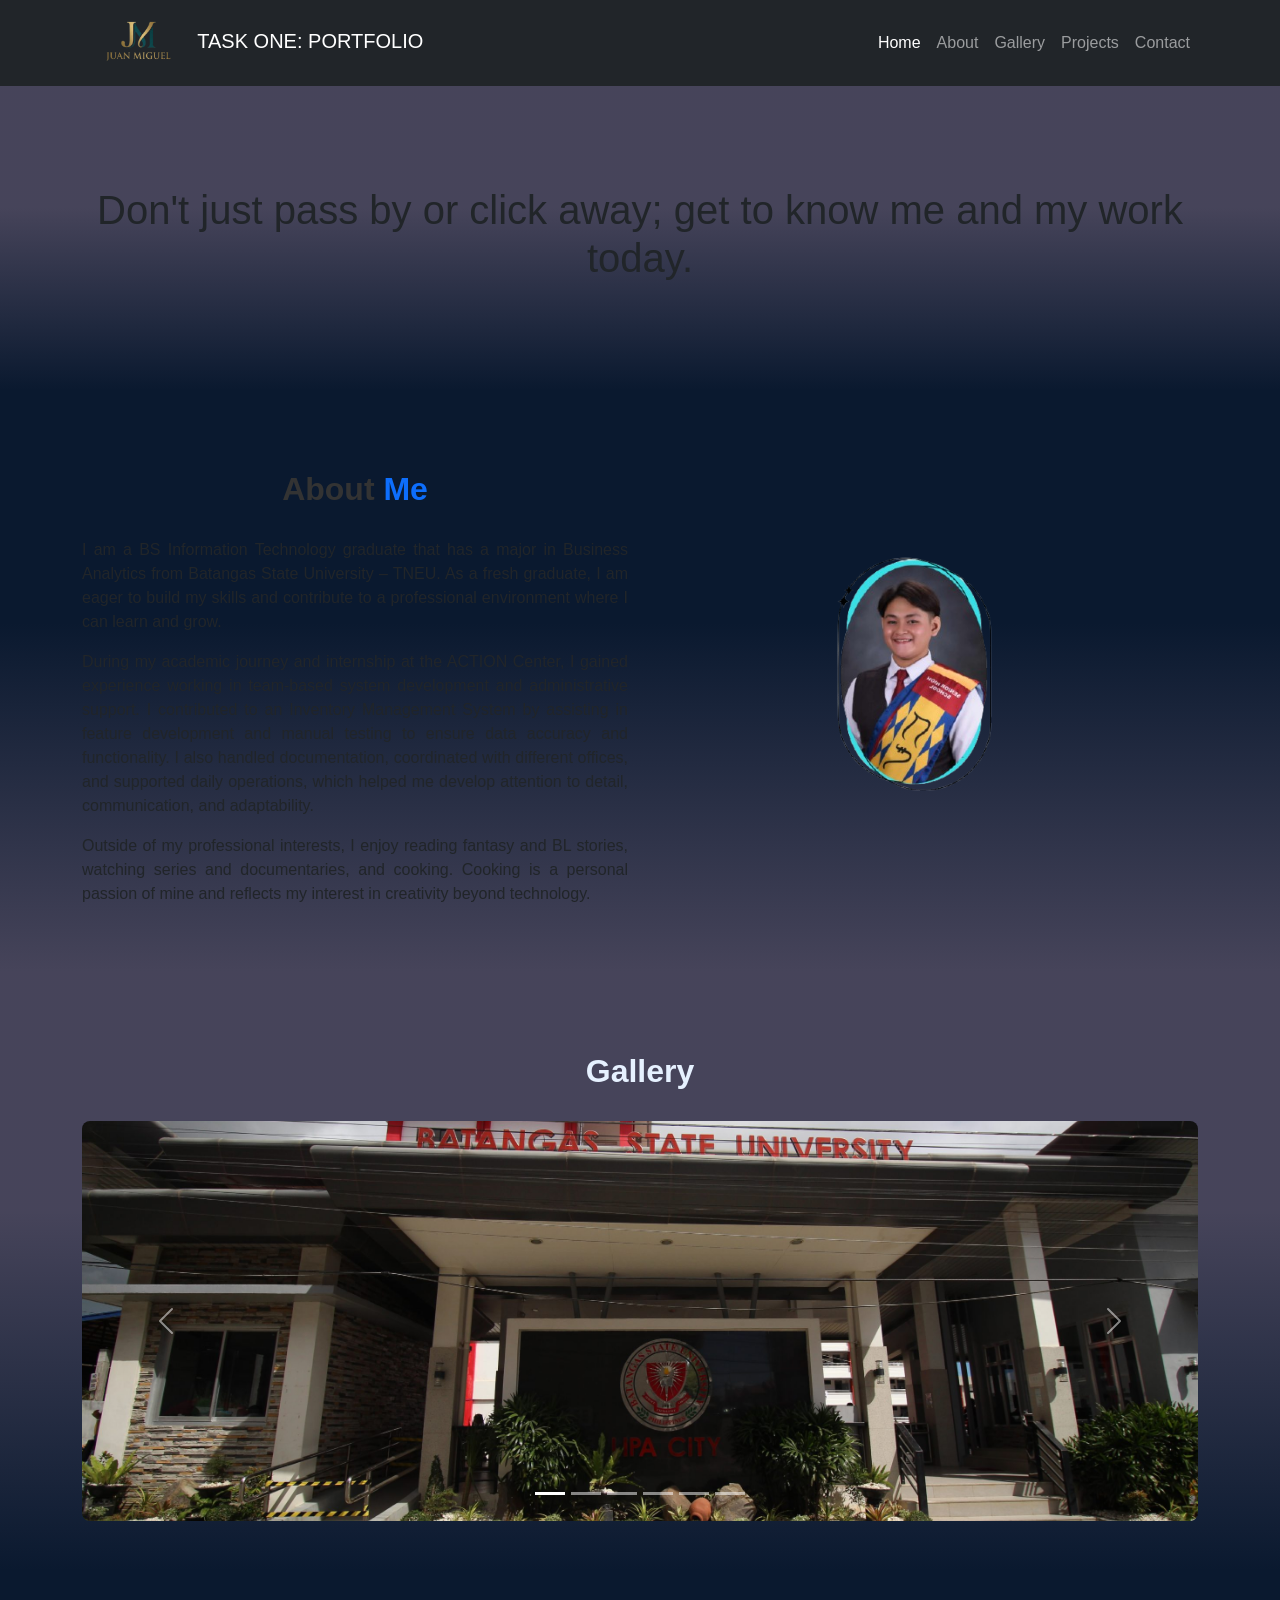
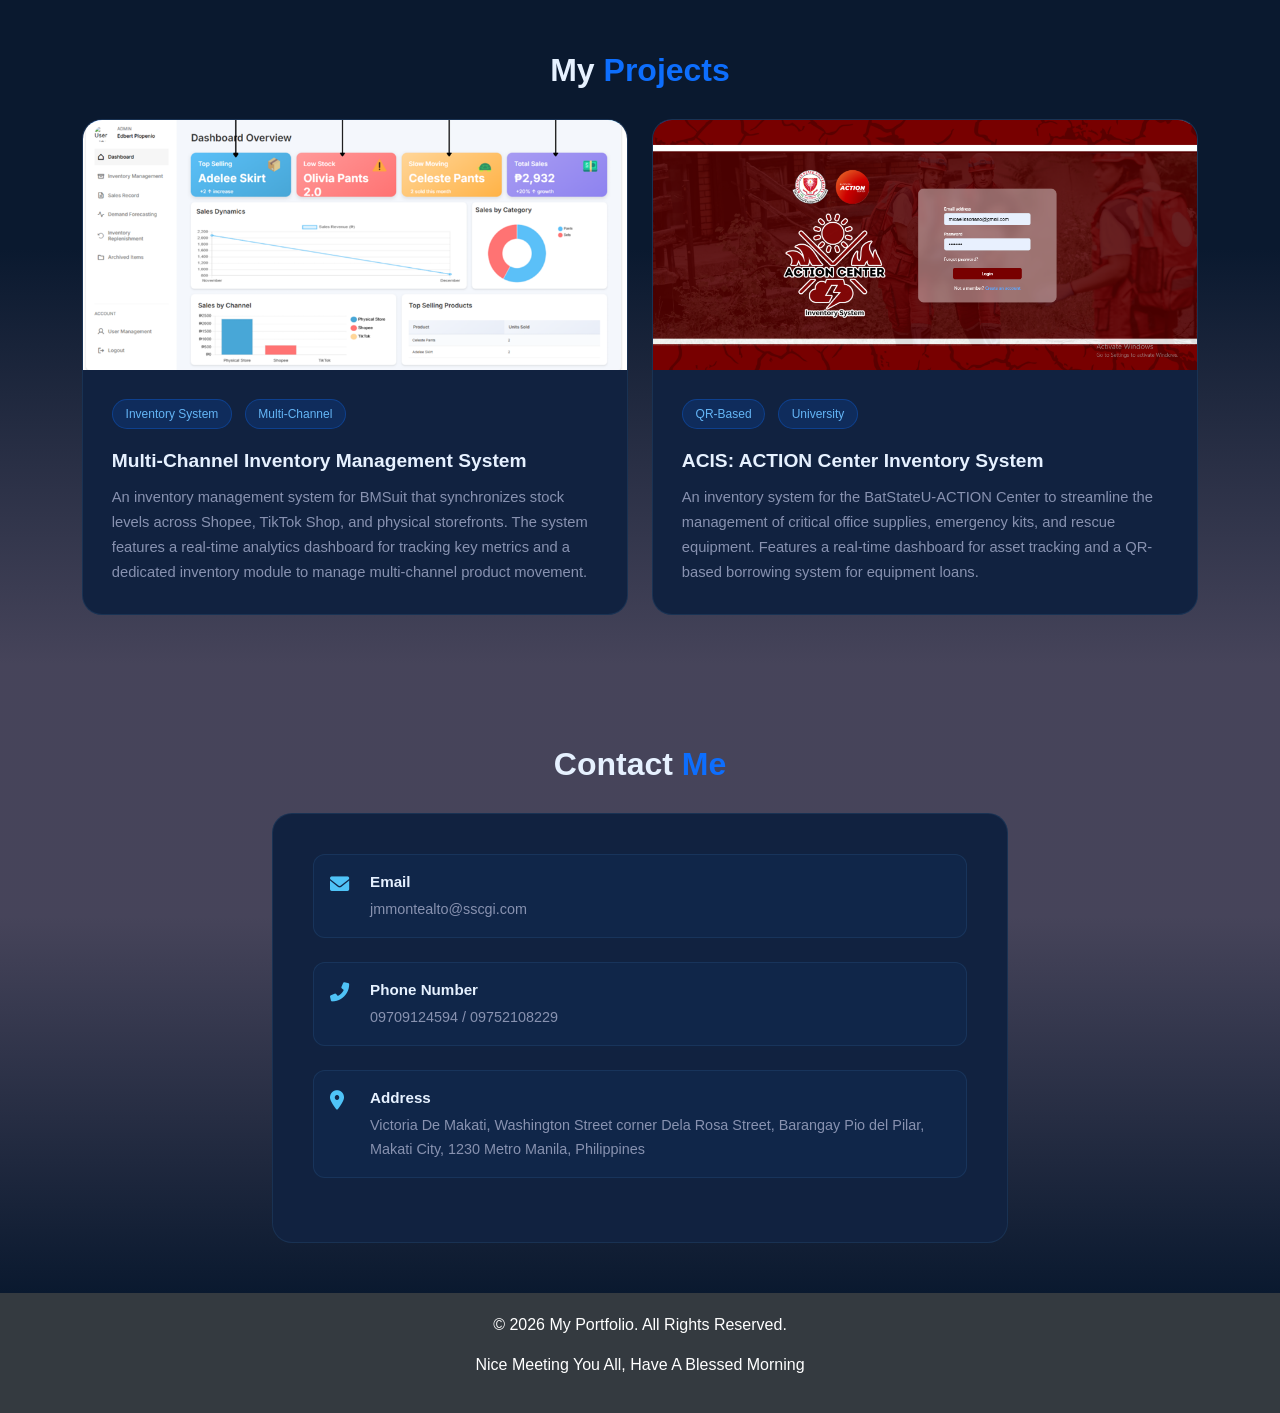
==== commit 17fca55c: "grediant na sya" ====
--- a/Task 1/index.html
+++ b/Task 1/index.html
@@ -40,6 +40,11 @@
         }
 
         /* ===== HERO ===== */
+        #home {
+            background: linear-gradient(180deg, rgba(3, 0, 30, 0.735) 40%, var(--dark-blue) 100%);
+            padding: 100px 0;
+            margin: 0 !important;
+        }
         .hero-section {
             background-image: url('home.png');
             background-size: cover;
@@ -56,6 +61,20 @@
         }
 
         /* ===== ABOUT ===== */
+/* ===== ABOUT ===== */
+        #about {
+            background: linear-gradient(180deg, var(--dark-blue) 40%, rgba(3, 0, 30, 0.735) 100%);
+            padding: 50px 0;
+            margin: 0 !important;
+        }
+
+        #about .section-title {
+            color: var(--text-white);
+        }
+
+        #about p {
+            color: var(--text-black);
+        }
         .about-img {
             width: 100%;
             height: auto;
@@ -63,6 +82,16 @@
         }
 
         /* ===== GALLERY ===== */
+        #gallery {
+            background: linear-gradient(180deg, rgba(3, 0, 30, 0.735) 40%, var(--dark-blue) 100%);
+            padding: 50px 0;
+            margin: 0 !important;
+        }
+
+        #gallery .section-title {
+            color: var(--text-white);
+        }
+        
         .carousel-item img {
             height: 400px;
             object-fit: cover;
@@ -72,7 +101,7 @@
 
         /* ===== PROJECTS ===== */
         #projects {
-            background: linear-gradient(180deg, var(--dark-blue) 0%, rgba(152, 183, 236, 0.5) 100%);
+            background: linear-gradient(180deg, var(--dark-blue) 40%, rgba(3, 0, 30, 0.735) 100%);
             padding: 50px 0;
         }
 
@@ -144,7 +173,7 @@
 
         /* ===== CONTACT ===== */
         #contact {
-            background: linear-gradient(180deg, rgba(17, 34, 64, 0.5) 0%, var(--dark-blue) 100%);
+            background: linear-gradient(180deg, rgba(3, 0, 30, 0.735) 40%, var(--dark-blue) 100%);
             padding: 50px 0;
         }
 
@@ -260,38 +289,41 @@
 </nav>
 
 <!-- Home Section -->
-<section id="home" class="hero-section text-center">
-    <div class="container">
-        <h1>Don't just pass by or click away; get to know me and my work today.</h1>
-    </div>
-</section>
+    <section id="home" class="text-center">
+        <div class="container">
+            <h1>Don't just pass by or click away; get to know me and my work today.</h1>
+        </div>
+    </section>
 
 <!-- About Section -->
-<section id="about" class="container my-5">
-    <div class="row align-items-center">
-        <div class="col-md-6">
-            <h2 class="section-title" style="color: #333;">About Me</h2>
-            <p>
-                I'm a 22-year-old IT graduate with a love for structured data and creative storytelling. I graduated with a degree in Information Technology from Batangas State University, where I served as a student representative and honed my skills in business analytics.
+    <section id="about">
+        <div class="container">
+            <div class="row align-items-center">
+                <div class="col-md-6">
+            <h2 class="section-title" style="color: #333;">About <span>Me</span></h2>
+            <p style="text-align: justify;"> 
+            I am a BS Information Technology graduate that has a major in Business Analytics from Batangas State University – TNEU. As a fresh graduate, I am eager to build my skills and contribute to a professional environment where I can learn and grow.                 
             </p>
-            <p>
-                Interestingly, my first passion wasn't tech—it was Culinary Arts. While I chose the IT path, I still bring that same "chef's precision" to my technical work. I'm a firm believer that whether you're crafting a line of code or a meal, the details matter most.
+            <p style="text-align: justify;">
+            During my academic journey and internship at the ACTION Center, I gained experience working in team-based system development and administrative support. I contributed to an Inventory Management System by assisting in feature development and manual testing to ensure data accuracy and functionality. I also handled documentation, coordinated with different offices, and supported daily operations, which helped me develop attention to detail, communication, and adaptability.
             </p>
-            <p>
-                Currently based in Makati, I spend my free time reading and watching fantasy and BL genre materials, listening to podcasts, or cooking.
+            <p style="text-align: justify;">
+            Outside of my professional interests, I enjoy reading fantasy and BL stories, watching series and documentaries, and cooking. Cooking is a personal passion of mine and reflects my interest in creativity beyond technology.
             </p>
         </div>
         <div class="col-md-6 text-center">
             <img src="me.png" alt="About Me" class="img-fluid about-img">
         </div>
-    </div>
-</section>
+            </div>
+        </div>
+    </section>
+
 
 <!-- Gallery Section -->
-<section id="gallery" class="container my-5">
-    <h2 class="section-title" style="color: #333;">Gallery</h2>
-    
-    <div id="carouselGallery" class="carousel slide" data-bs-ride="carousel">
+<section id="gallery">
+    <div class="container">
+        <h2 class="section-title">Gallery</h2>
+            <div id="carouselGallery" class="carousel slide" data-bs-ride="carousel">
         <div class="carousel-indicators">
             <button type="button" data-bs-target="#carouselGallery" data-bs-slide-to="0" class="active"></button>
             <button type="button" data-bs-target="#carouselGallery" data-bs-slide-to="1"></button>
@@ -303,7 +335,7 @@
         
         <div class="carousel-inner">
             <div class="carousel-item active">
-                <img src="gal1.jfif" alt="Gallery Image 1" class="d-block w-100" data-bs-toggle="modal" data-bs-target="#imageModal">
+                <img src="gal1.jpg" alt="Gallery Image 1" class="d-block w-100" data-bs-toggle="modal" data-bs-target="#imageModal">
             </div>
             <div class="carousel-item">
                 <img src="gal2.jfif" alt="Gallery Image 2" class="d-block w-100" data-bs-toggle="modal" data-bs-target="#imageModal">
@@ -315,7 +347,7 @@
                 <img src="gal4.jfif" alt="Gallery Image 4" class="d-block w-100" data-bs-toggle="modal" data-bs-target="#imageModal">
             </div>
             <div class="carousel-item">
-                <img src="gal5.jfif" alt="Gallery Image 5" class="d-block w-100" data-bs-toggle="modal" data-bs-target="#imageModal">
+                <img src="project 2.PNG" alt="Gallery Image 5" class="d-block w-100" data-bs-toggle="modal" data-bs-target="#imageModal">
             </div>
             <div class="carousel-item">
                 <img src="gal6.jfif" alt="Gallery Image 6" class="d-block w-100" data-bs-toggle="modal" data-bs-target="#imageModal">
@@ -328,6 +360,7 @@
         <button class="carousel-control-next" type="button" data-bs-target="#carouselGallery" data-bs-slide="next">
             <span class="carousel-control-next-icon"></span>
         </button>
+
     </div>
 </section>
 
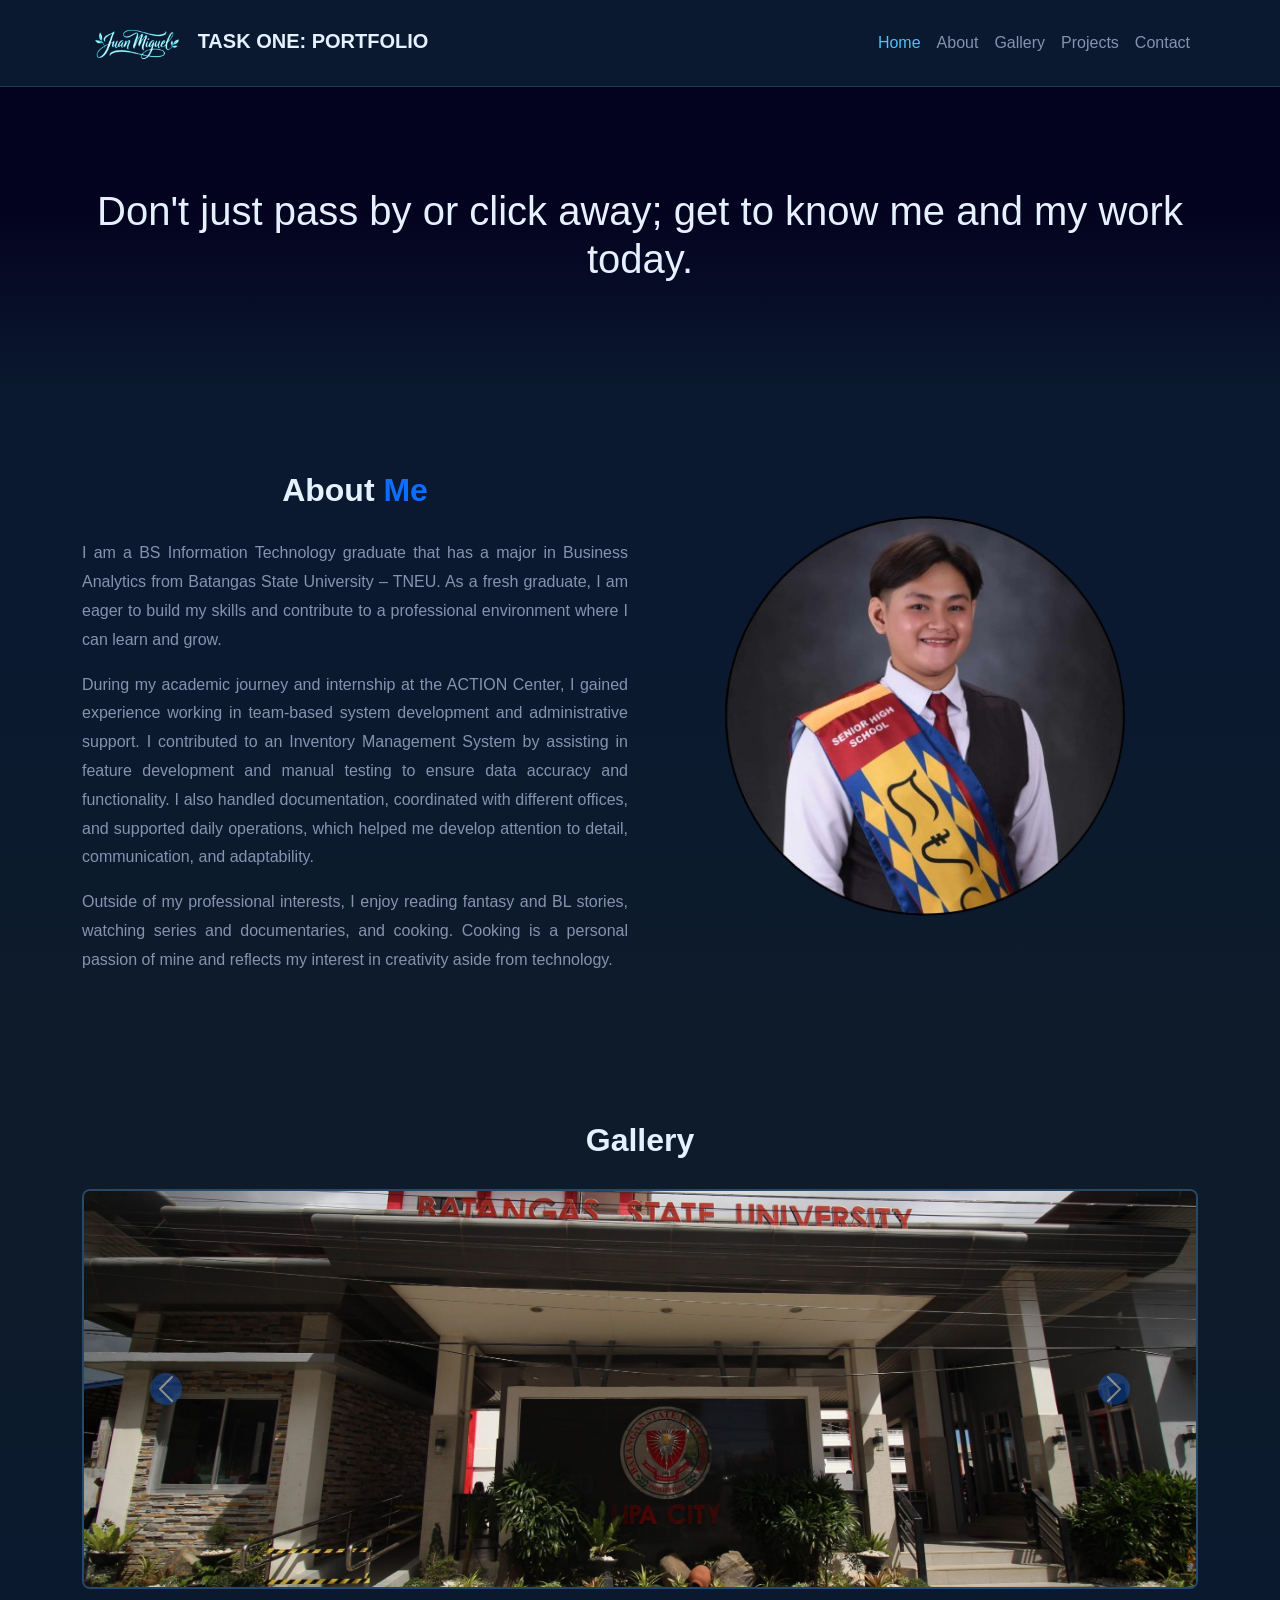
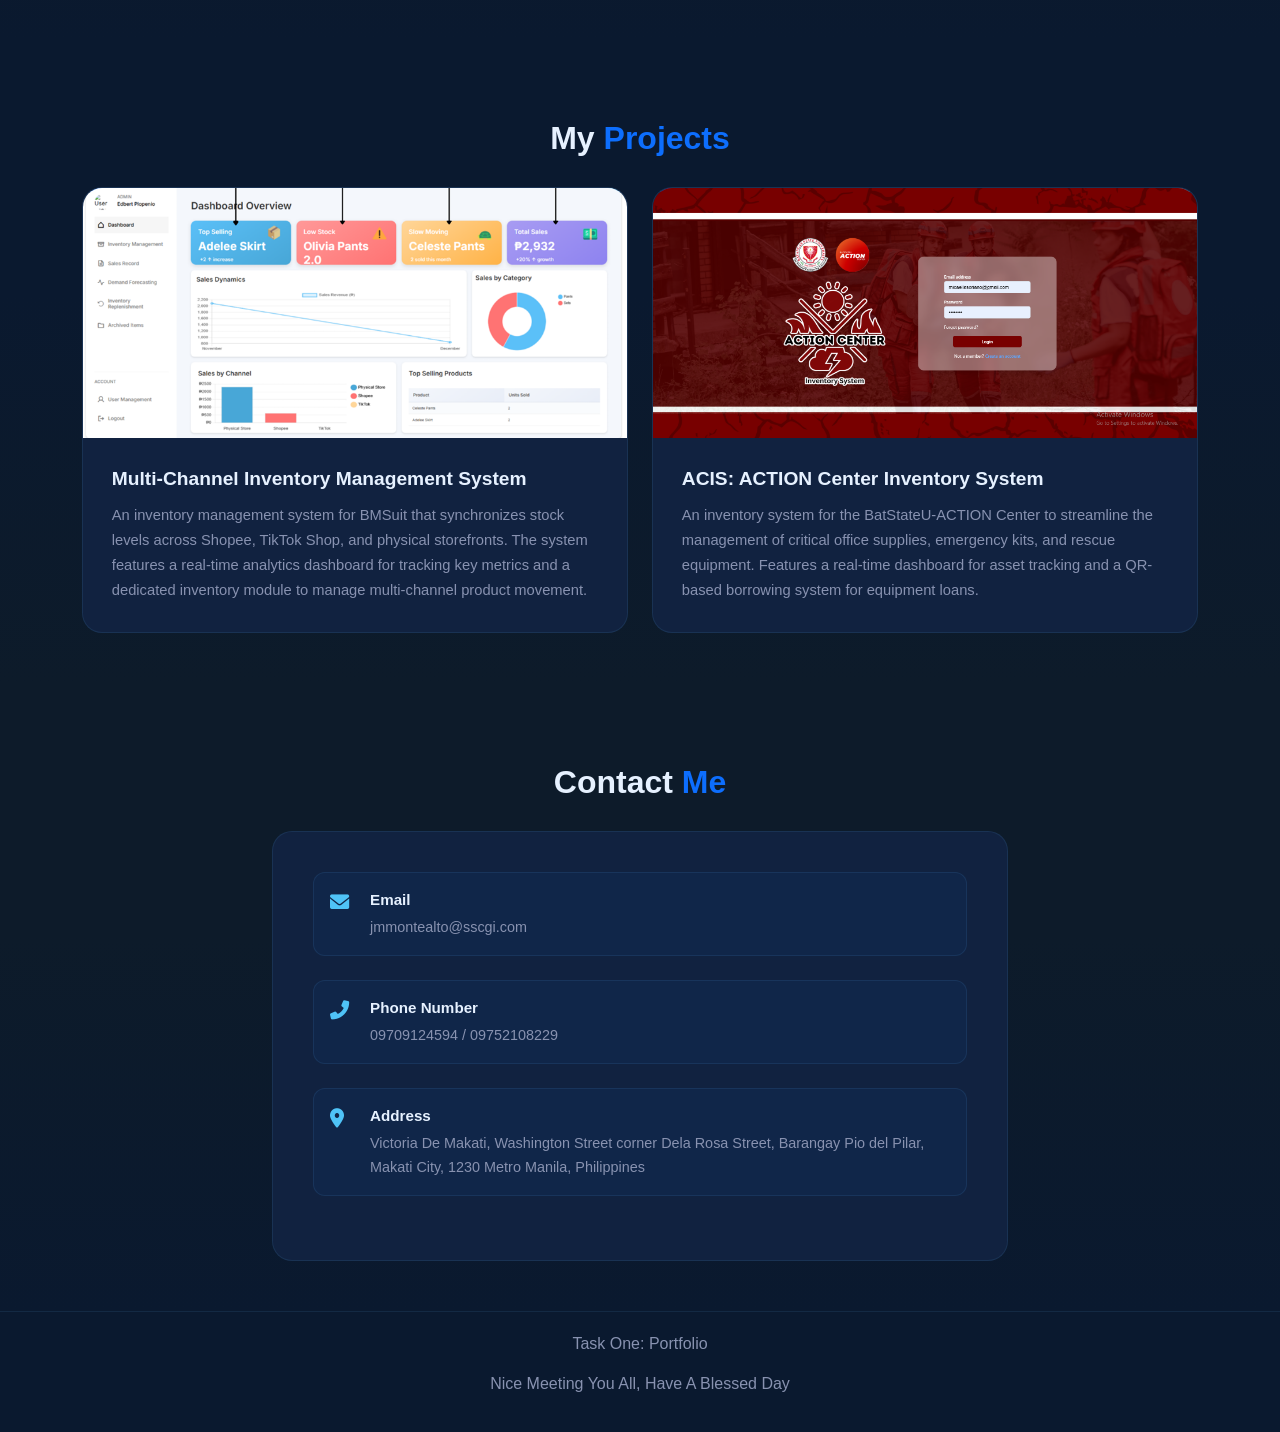
==== commit 653de234: "may comment" ====
--- a/Task 1/index.html
+++ b/Task 1/index.html
@@ -4,271 +4,18 @@
     <meta charset="UTF-8">
     <meta name="viewport" content="width=device-width, initial-scale=1.0">
     <title>Portfolio</title>
-    
+
     <!-- Bootstrap CSS -->
     <link href="https://cdn.jsdelivr.net/npm/bootstrap@5.2.3/dist/css/bootstrap.min.css" rel="stylesheet">
-    
+
     <!-- Font Awesome -->
     <link rel="stylesheet" href="https://cdnjs.cloudflare.com/ajax/libs/font-awesome/6.0.0-beta3/css/all.min.css">
-
-    <style>
-        :root {
-            --dark-blue: #0a192f;
-            --primary-blue: #0d6efd;
-            --light-blue: #64b5f6;
-            --accent-blue: #4fc3f7;
-            --card-bg: #112240;
-            --text-white: #e6f1ff;
-            --text-light: #8892b0;
-        }
-
-        body {
-            font-family: Arial, sans-serif;
-        }
-
-        .section-title {
-            text-align: center;
-            margin-top: 30px;
-            margin-bottom: 30px;
-            font-size: 2rem;
-            font-weight: bold;
-            color: var(--text-white);
-        }
-
-        .section-title span {
-            color: var(--primary-blue);
-        }
-
-        /* ===== HERO ===== */
-        #home {
-            background: linear-gradient(180deg, rgba(3, 0, 30, 0.735) 40%, var(--dark-blue) 100%);
-            padding: 100px 0;
-            margin: 0 !important;
-        }
-        .hero-section {
-            background-image: url('home.png');
-            background-size: cover;
-            background-position: center;
-            padding: 100px 0;
-            color: white;
-        }
-
-        .hero-section h1 {
-            font-family: 'Comic Sans MS', cursive, sans-serif;
-            font-size: 3rem;
-            font-weight: bold;
-            text-shadow: 2px 2px 4px rgba(0,0,0,0.5);
-        }
-
-        /* ===== ABOUT ===== */
-/* ===== ABOUT ===== */
-        #about {
-            background: linear-gradient(180deg, var(--dark-blue) 40%, rgba(3, 0, 30, 0.735) 100%);
-            padding: 50px 0;
-            margin: 0 !important;
-        }
-
-        #about .section-title {
-            color: var(--text-white);
-        }
-
-        #about p {
-            color: var(--text-black);
-        }
-        .about-img {
-            width: 100%;
-            height: auto;
-            border-radius: 50%;
-        }
-
-        /* ===== GALLERY ===== */
-        #gallery {
-            background: linear-gradient(180deg, rgba(3, 0, 30, 0.735) 40%, var(--dark-blue) 100%);
-            padding: 50px 0;
-            margin: 0 !important;
-        }
-
-        #gallery .section-title {
-            color: var(--text-white);
-        }
-        
-        .carousel-item img {
-            height: 400px;
-            object-fit: cover;
-            cursor: pointer;
-            border-radius: 8px;
-        }
-
-        /* ===== PROJECTS ===== */
-        #projects {
-            background: linear-gradient(180deg, var(--dark-blue) 40%, rgba(3, 0, 30, 0.735) 100%);
-            padding: 50px 0;
-        }
-
-        .project-card {
-            background: var(--card-bg);
-            border-radius: 20px;
-            overflow: hidden;
-            border: 1px solid rgba(100, 181, 246, 0.1);
-            height: 100%;
-            position: relative;
-        }
-
-        .project-card::before {
-            content: '';
-            position: absolute;
-            top: 0;
-            left: 0;
-            right: 0;
-            height: 4px;
-            background: linear-gradient(90deg, var(--primary-blue), var(--accent-blue));
-        }
-
-        .project-img-wrapper {
-            position: relative;
-            overflow: hidden;
-            height: 250px;
-        }
-
-        .project-img-wrapper img {
-            width: 100%;
-            height: 100%;
-            object-fit: cover;
-        }
-
-        .project-body {
-            padding: 1.8rem;
-        }
-
-        .project-body h4 {
-            font-weight: 600;
-            margin-bottom: 0.8rem;
-            color: var(--text-white);
-            font-size: 1.2rem;
-        }
-
-        .project-body p {
-            color: var(--text-light);
-            font-size: 0.92rem;
-            line-height: 1.7;
-            margin-bottom: 0;
-        }
-
-        .project-tags {
-            margin-bottom: 0.8rem;
-        }
-
-        .project-tag {
-            display: inline-block;
-            padding: 0.3rem 0.8rem;
-            background: rgba(13, 110, 253, 0.15);
-            border: 1px solid rgba(13, 110, 253, 0.3);
-            border-radius: 50px;
-            color: var(--light-blue);
-            font-size: 0.75rem;
-            margin-right: 0.5rem;
-            margin-bottom: 0.5rem;
-            font-weight: 500;
-        }
-
-        /* ===== CONTACT ===== */
-        #contact {
-            background: linear-gradient(180deg, rgba(3, 0, 30, 0.735) 40%, var(--dark-blue) 100%);
-            padding: 50px 0;
-        }
-
-        .contact-card {
-            background: var(--card-bg);
-            border-radius: 20px;
-            padding: 2.5rem;
-            border: 1px solid rgba(100, 181, 246, 0.1);
-            height: 100%;
-        }
-
-        .contact-info-item {
-            display: flex;
-            align-items: flex-start;
-            margin-bottom: 1.5rem;
-            padding: 1rem;
-            background: rgba(13, 110, 253, 0.05);
-            border-radius: 12px;
-            border: 1px solid rgba(100, 181, 246, 0.1);
-        }
-
-        .contact-info-item i {
-            color: var(--accent-blue);
-            font-size: 1.2rem;
-            margin-right: 1rem;
-            margin-top: 3px;
-            min-width: 24px;
-        }
-
-        .contact-info-item strong {
-            color: var(--text-white);
-            display: block;
-            margin-bottom: 0.2rem;
-            font-size: 0.95rem;
-        }
-
-        .contact-info-item span {
-            color: var(--text-light);
-            font-size: 0.9rem;
-        }
-
-        /* ===== MODAL ===== */
-        .modal-control-btn {
-            position: absolute;
-            top: 50%;
-            transform: translateY(-50%);
-            background: rgba(0, 0, 0, 0.6);
-            border: none;
-            color: white;
-            width: 50px;
-            height: 50px;
-            border-radius: 50%;
-            display: flex;
-            align-items: center;
-            justify-content: center;
-            cursor: pointer;
-            transition: background 0.3s;
-            z-index: 10;
-        }
-
-        .modal-control-btn:hover {
-            background: rgba(0, 0, 0, 0.8);
-        }
-
-        .modal-prev { left: 15px; }
-        .modal-next { right: 15px; }
-
-        /* ===== FOOTER ===== */
-        footer {
-            text-align: center;
-            padding: 20px;
-            background-color: #343a40;
-            color: white;
-        }
-
-        /* ===== RESPONSIVE ===== */
-        @media (max-width: 768px) {
-            .hero-section h1 {
-                font-size: 1.8rem;
-            }
-            
-            .carousel-item img {
-                height: 250px;
-            }
-            
-            .section-title {
-                font-size: 1.5rem;
-            }
-        }
-    </style>
+    <link rel="stylesheet" href="style.css">
 </head>
 <body>
 
 <!-- Navigation -->
-<nav class="navbar navbar-expand-lg navbar-dark bg-dark">
+<nav class="navbar navbar-expand-lg navbar-dark">
     <div class="container">
         <a class="navbar-brand" href="#">
             <img src="logo.png" alt="My Portfolio Logo" style="height: 60px;"> TASK ONE: PORTFOLIO
@@ -300,7 +47,7 @@
         <div class="container">
             <div class="row align-items-center">
                 <div class="col-md-6">
-            <h2 class="section-title" style="color: #333;">About <span>Me</span></h2>
+            <h2 class="section-title">About <span>Me</span></h2>
             <p style="text-align: justify;"> 
             I am a BS Information Technology graduate that has a major in Business Analytics from Batangas State University – TNEU. As a fresh graduate, I am eager to build my skills and contribute to a professional environment where I can learn and grow.                 
             </p>
@@ -308,7 +55,7 @@
             During my academic journey and internship at the ACTION Center, I gained experience working in team-based system development and administrative support. I contributed to an Inventory Management System by assisting in feature development and manual testing to ensure data accuracy and functionality. I also handled documentation, coordinated with different offices, and supported daily operations, which helped me develop attention to detail, communication, and adaptability.
             </p>
             <p style="text-align: justify;">
-            Outside of my professional interests, I enjoy reading fantasy and BL stories, watching series and documentaries, and cooking. Cooking is a personal passion of mine and reflects my interest in creativity beyond technology.
+            Outside of my professional interests, I enjoy reading fantasy and BL stories, watching series and documentaries, and cooking. Cooking is a personal passion of mine and reflects my interest in creativity aside from technology.
             </p>
         </div>
         <div class="col-md-6 text-center">
@@ -324,23 +71,12 @@
     <div class="container">
         <h2 class="section-title">Gallery</h2>
             <div id="carouselGallery" class="carousel slide" data-bs-ride="carousel">
-        <div class="carousel-indicators">
-            <button type="button" data-bs-target="#carouselGallery" data-bs-slide-to="0" class="active"></button>
-            <button type="button" data-bs-target="#carouselGallery" data-bs-slide-to="1"></button>
-            <button type="button" data-bs-target="#carouselGallery" data-bs-slide-to="2"></button>
-            <button type="button" data-bs-target="#carouselGallery" data-bs-slide-to="3"></button>
-            <button type="button" data-bs-target="#carouselGallery" data-bs-slide-to="4"></button>
-            <button type="button" data-bs-target="#carouselGallery" data-bs-slide-to="5"></button>
-        </div>
-        
-        <div class="carousel-inner">
+
+                <div class="carousel-inner">
             <div class="carousel-item active">
                 <img src="gal1.jpg" alt="Gallery Image 1" class="d-block w-100" data-bs-toggle="modal" data-bs-target="#imageModal">
             </div>
             <div class="carousel-item">
-                <img src="gal2.jfif" alt="Gallery Image 2" class="d-block w-100" data-bs-toggle="modal" data-bs-target="#imageModal">
-            </div>
-            <div class="carousel-item">
                 <img src="gal3.jfif" alt="Gallery Image 3" class="d-block w-100" data-bs-toggle="modal" data-bs-target="#imageModal">
             </div>
             <div class="carousel-item">
@@ -353,7 +89,7 @@
                 <img src="gal6.jfif" alt="Gallery Image 6" class="d-block w-100" data-bs-toggle="modal" data-bs-target="#imageModal">
             </div>
         </div>
-        
+
         <button class="carousel-control-prev" type="button" data-bs-target="#carouselGallery" data-bs-slide="prev">
             <span class="carousel-control-prev-icon"></span>
         </button>
@@ -377,10 +113,6 @@
                         <img src="project 1.PNG" alt="Multi-Channel Inventory Management System">
                     </div>
                     <div class="project-body">
-                        <div class="project-tags">
-                            <span class="project-tag">Inventory System</span>
-                            <span class="project-tag">Multi-Channel</span>
-                        </div>
                         <h4>Multi-Channel Inventory Management System</h4>
                         <p>An inventory management system for BMSuit that synchronizes stock levels across Shopee, TikTok Shop, and physical storefronts. The system features a real-time analytics dashboard for tracking key metrics and a dedicated inventory module to manage multi-channel product movement.</p>
                     </div>
@@ -394,10 +126,6 @@
                         <img src="project 2.PNG" alt="ACIS: ACTION Center Inventory System">
                     </div>
                     <div class="project-body">
-                        <div class="project-tags">
-                            <span class="project-tag">QR-Based</span>
-                            <span class="project-tag">University</span>
-                        </div>
                         <h4>ACIS: ACTION Center Inventory System</h4>
                         <p>An inventory system for the BatStateU-ACTION Center to streamline the management of critical office supplies, emergency kits, and rescue equipment. Features a real-time dashboard for asset tracking and a QR-based borrowing system for equipment loans.</p>
                     </div>
@@ -444,8 +172,8 @@
 
 <!-- Footer -->
 <footer>
-    <p>&copy; 2026 My Portfolio. All Rights Reserved.</p>
-    <p>Nice Meeting You All, Have A Blessed Morning</p>
+    <p> Task One: Portfolio</p>
+    <p>Nice Meeting You All, Have A Blessed Day</p>
 </footer>
 
 <!-- Image Modal -->
@@ -473,7 +201,7 @@
     const modalImage = document.getElementById('modalImage');
     const prevBtn = document.getElementById('prevBtn');
     const nextBtn = document.getElementById('nextBtn');
-    
+
     let currentIndex = 0;
 
     function updateModalImage(index) {
--- a/Task 1/style.css
+++ b/Task 1/style.css
@@ -0,0 +1,272 @@
+        :root {
+            --dark-blue: #0a192f;
+            --primary-blue: #0d6efd;
+            --light-blue: #64b5f6;
+            --accent-blue: #4fc3f7;
+            --card-bg: #112240;
+            --text-white: #e6f1ff;
+            --text-light: #8892b0;
+            --text-dark: #1a1a2e;
+            --section-alt: #0d1b2a;
+        }
+
+        body {
+            font-family: Arial, sans-serif;
+            background-color: var(--dark-blue);
+            color: var(--text-white);
+        }
+
+        .section-title {
+            text-align: center;
+            margin-top: 30px;
+            margin-bottom: 30px;
+            font-size: 2rem;
+            font-weight: bold;
+            color: var(--text-white);
+        }
+
+        .section-title span {
+            color: var(--primary-blue);
+        }
+
+        /* ===== NAVBAR ===== */
+        .navbar {
+            background-color: var(--dark-blue) !important;
+            border-bottom: 1px solid rgba(100, 181, 246, 0.2);
+        }
+
+        .navbar-brand {
+            color: var(--text-white) !important;
+            font-weight: bold;
+        }
+
+        .nav-link {
+            color: var(--text-light) !important;
+            transition: color 0.3s ease;
+        }
+
+        .nav-link:hover, .nav-link.active {
+            color: var(--accent-blue) !important;
+        }
+
+        /* ===== HERO ===== */
+        #home {
+            background: linear-gradient(180deg, rgba(3, 0, 30, 0.9) 40%, var(--dark-blue) 100%);
+            padding: 100px 0;
+            margin: 0 !important;
+        }
+
+        /* ===== ABOUT ===== */
+        #about {
+            background: linear-gradient(180deg, var(--dark-blue) 40%, var(--section-alt) 100%);
+            padding: 50px 0;
+            margin: 0 !important;
+        }
+
+        #about .section-title {
+            color: var(--text-white);
+        }
+
+        #about p {
+            color: var(--text-light);
+            line-height: 1.8;
+        }
+.about-img {
+    width: 400px;
+    height: 400px;
+    object-fit: cover;
+}
+
+        /* ===== GALLERY ===== */
+        #gallery {
+            background: linear-gradient(180deg, var(--section-alt) 40%, var(--dark-blue) 100%);
+            padding: 50px 0;
+            margin: 0 !important;
+        }
+
+        #gallery .section-title {
+            color: var(--text-white);
+        }
+
+        .carousel-item img {
+            height: 400px;
+            object-fit: cover;
+            cursor: pointer;
+            border-radius: 8px;
+            border: 2px solid rgba(100, 181, 246, 0.3);
+        }
+
+        .carousel-control-prev-icon,
+        .carousel-control-next-icon {
+            background-color: rgba(13, 110, 253, 0.7);
+            border-radius: 50%;
+            padding: 15px;
+        }
+
+        /* ===== PROJECTS ===== */
+        #projects {
+            background: linear-gradient(180deg, var(--dark-blue) 40%, var(--section-alt) 100%);
+            padding: 50px 0;
+        }
+
+        .project-card {
+            background: var(--card-bg);
+            border-radius: 20px;
+            overflow: hidden;
+            border: 1px solid rgba(100, 181, 246, 0.1);
+            height: 100%;
+            position: relative;
+            transition: transform 0.3s ease, box-shadow 0.3s ease;
+        }
+
+        .project-card::before {
+            content: '';
+            position: absolute;
+            top: 0;
+            left: 0;
+            right: 0;
+            height: 4px;
+            background: linear-gradient(90deg, var(--primary-blue), var(--accent-blue));
+        }
+
+        .project-img-wrapper {
+            position: relative;
+            overflow: hidden;
+            height: 250px;
+        }
+
+        .project-img-wrapper img {
+            width: 100%;
+            height: 100%;
+            object-fit: cover;
+            transition: transform 0.3s ease;
+        }
+
+        .project-body {
+            padding: 1.8rem;
+        }
+
+        .project-body h4 {
+            font-weight: 600;
+            margin-bottom: 0.8rem;
+            color: var(--text-white);
+            font-size: 1.2rem;
+        }
+
+        .project-body p {
+            color: var(--text-light);
+            font-size: 0.92rem;
+            line-height: 1.7;
+            margin-bottom: 0;
+        }
+
+        .project-tags {
+            margin-bottom: 0.8rem;
+        }
+
+        .project-tag {
+            display: inline-block;
+            padding: 0.3rem 0.8rem;
+            background: rgba(13, 110, 253, 0.15);
+            border: 1px solid rgba(13, 110, 253, 0.3);
+            border-radius: 50px;
+            color: var(--light-blue);
+            font-size: 0.75rem;
+            margin-right: 0.5rem;
+            margin-bottom: 0.5rem;
+            font-weight: 500;
+        }
+
+        /* ===== CONTACT ===== */
+        #contact {
+            background: linear-gradient(180deg, var(--section-alt) 40%, var(--dark-blue) 100%);
+            padding: 50px 0;
+        }
+
+        .contact-card {
+            background: var(--card-bg);
+            border-radius: 20px;
+            padding: 2.5rem;
+            border: 1px solid rgba(100, 181, 246, 0.1);
+            height: 100%;
+        }
+
+        .contact-info-item {
+            display: flex;
+            align-items: flex-start;
+            margin-bottom: 1.5rem;
+            padding: 1rem;
+            background: rgba(13, 110, 253, 0.05);
+            border-radius: 12px;
+            border: 1px solid rgba(100, 181, 246, 0.1);
+            transition: background 0.3s ease, border-color 0.3s ease;
+        }
+        .contact-info-item i {
+            color: var(--accent-blue);
+            font-size: 1.2rem;
+            margin-right: 1rem;
+            margin-top: 3px;
+            min-width: 24px;
+        }
+
+        .contact-info-item strong {
+            color: var(--text-white);
+            display: block;
+            margin-bottom: 0.2rem;
+            font-size: 0.95rem;
+        }
+
+        .contact-info-item span {
+            color: var(--text-light);
+            font-size: 0.9rem;
+        }
+
+        /* ===== MODAL ===== */
+        .modal-control-btn {
+            position: absolute;
+            top: 50%;
+            transform: translateY(-50%);
+            background: rgba(13, 110, 253, 0.7);
+            border: none;
+            color: white;
+            width: 50px;
+            height: 50px;
+            border-radius: 50%;
+            display: flex;
+            align-items: center;
+            justify-content: center;
+            cursor: pointer;
+            transition: background 0.3s;
+            z-index: 10;
+        }
+
+        .modal-control-btn:hover {
+            background: rgba(13, 110, 253, 0.9);
+        }
+
+        .modal-prev { left: 15px; }
+        .modal-next { right: 15px; }
+
+        /* ===== FOOTER ===== */
+        footer {
+            text-align: center;
+            padding: 20px;
+            background-color: var(--dark-blue);
+            color: var(--text-light);
+            border-top: 1px solid rgba(100, 181, 246, 0.1);
+        }
+
+        /* ===== RESPONSIVE ===== */
+        @media (max-width: 768px) {
+            .hero-section h1 {
+                font-size: 1.8rem;
+            }
+
+            .carousel-item img {
+                height: 250px;
+            }
+
+            .section-title {
+                font-size: 1.5rem;
+            }
+        }
